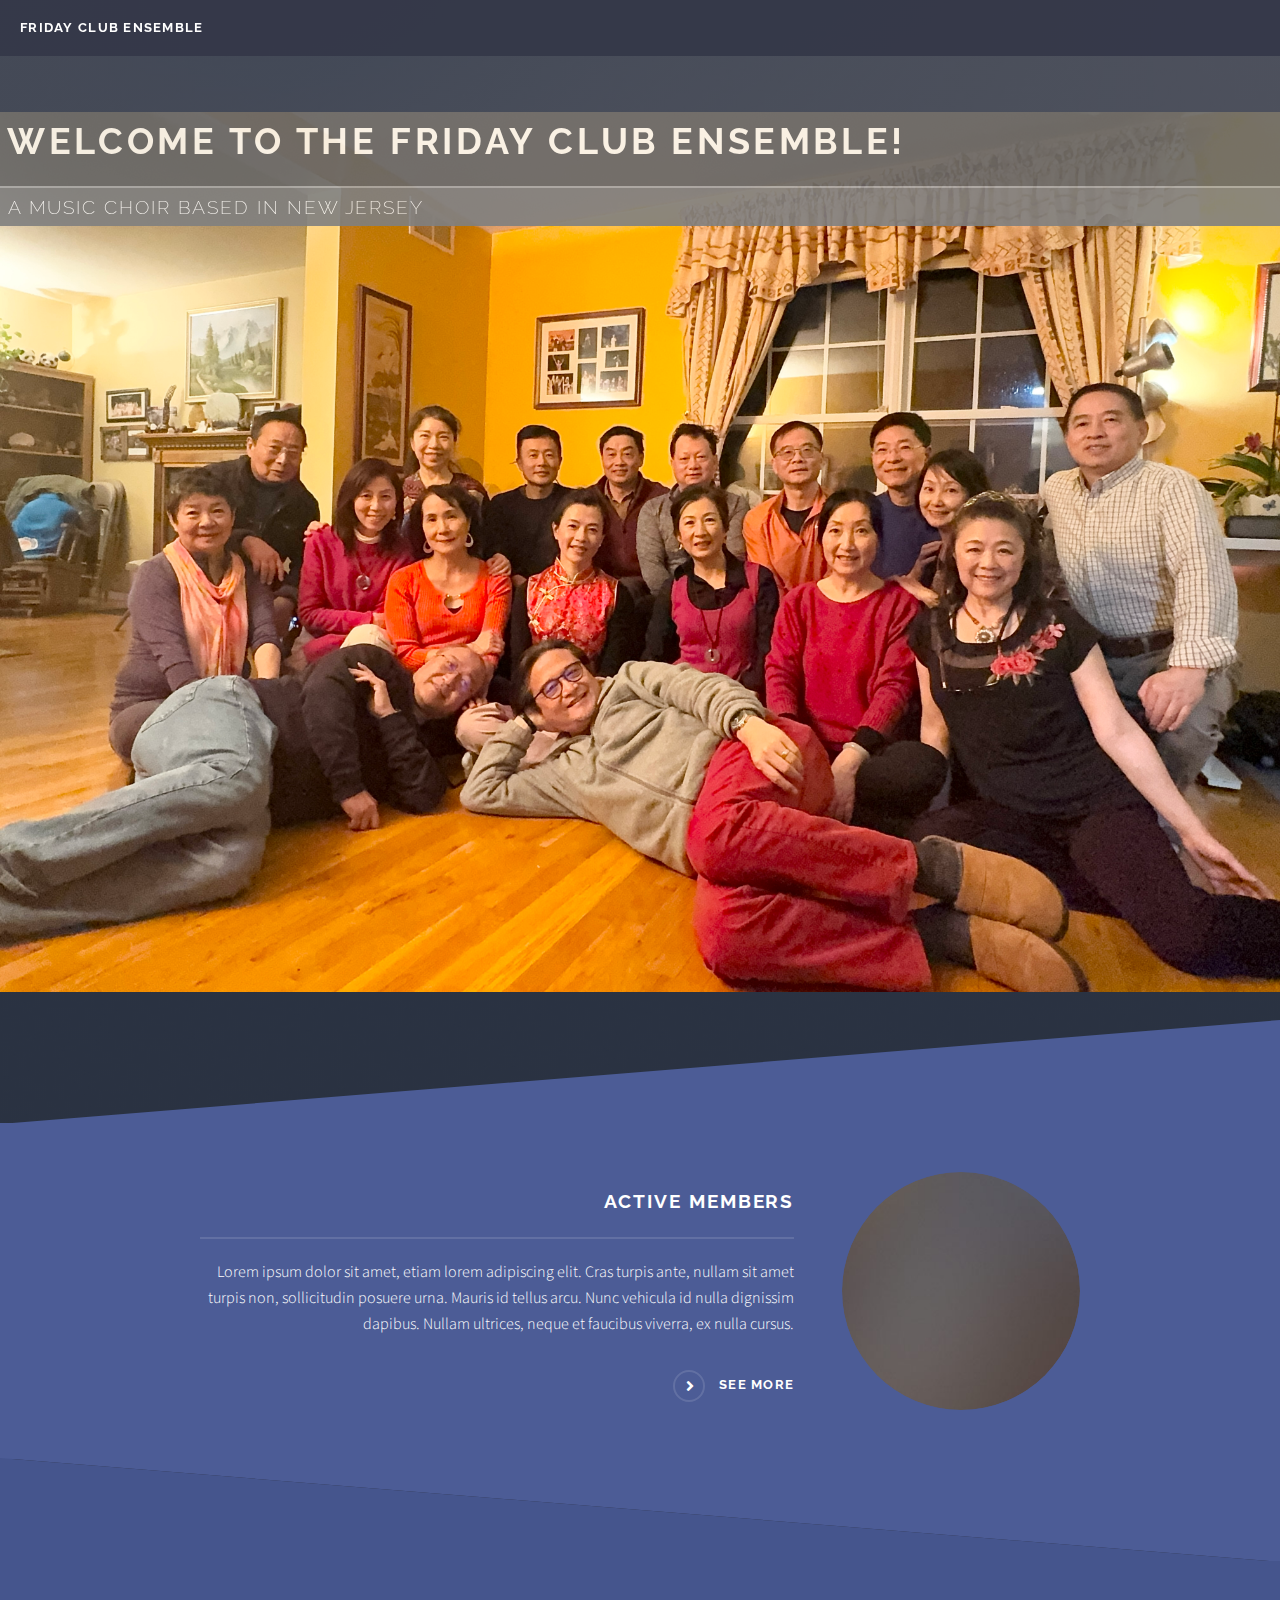
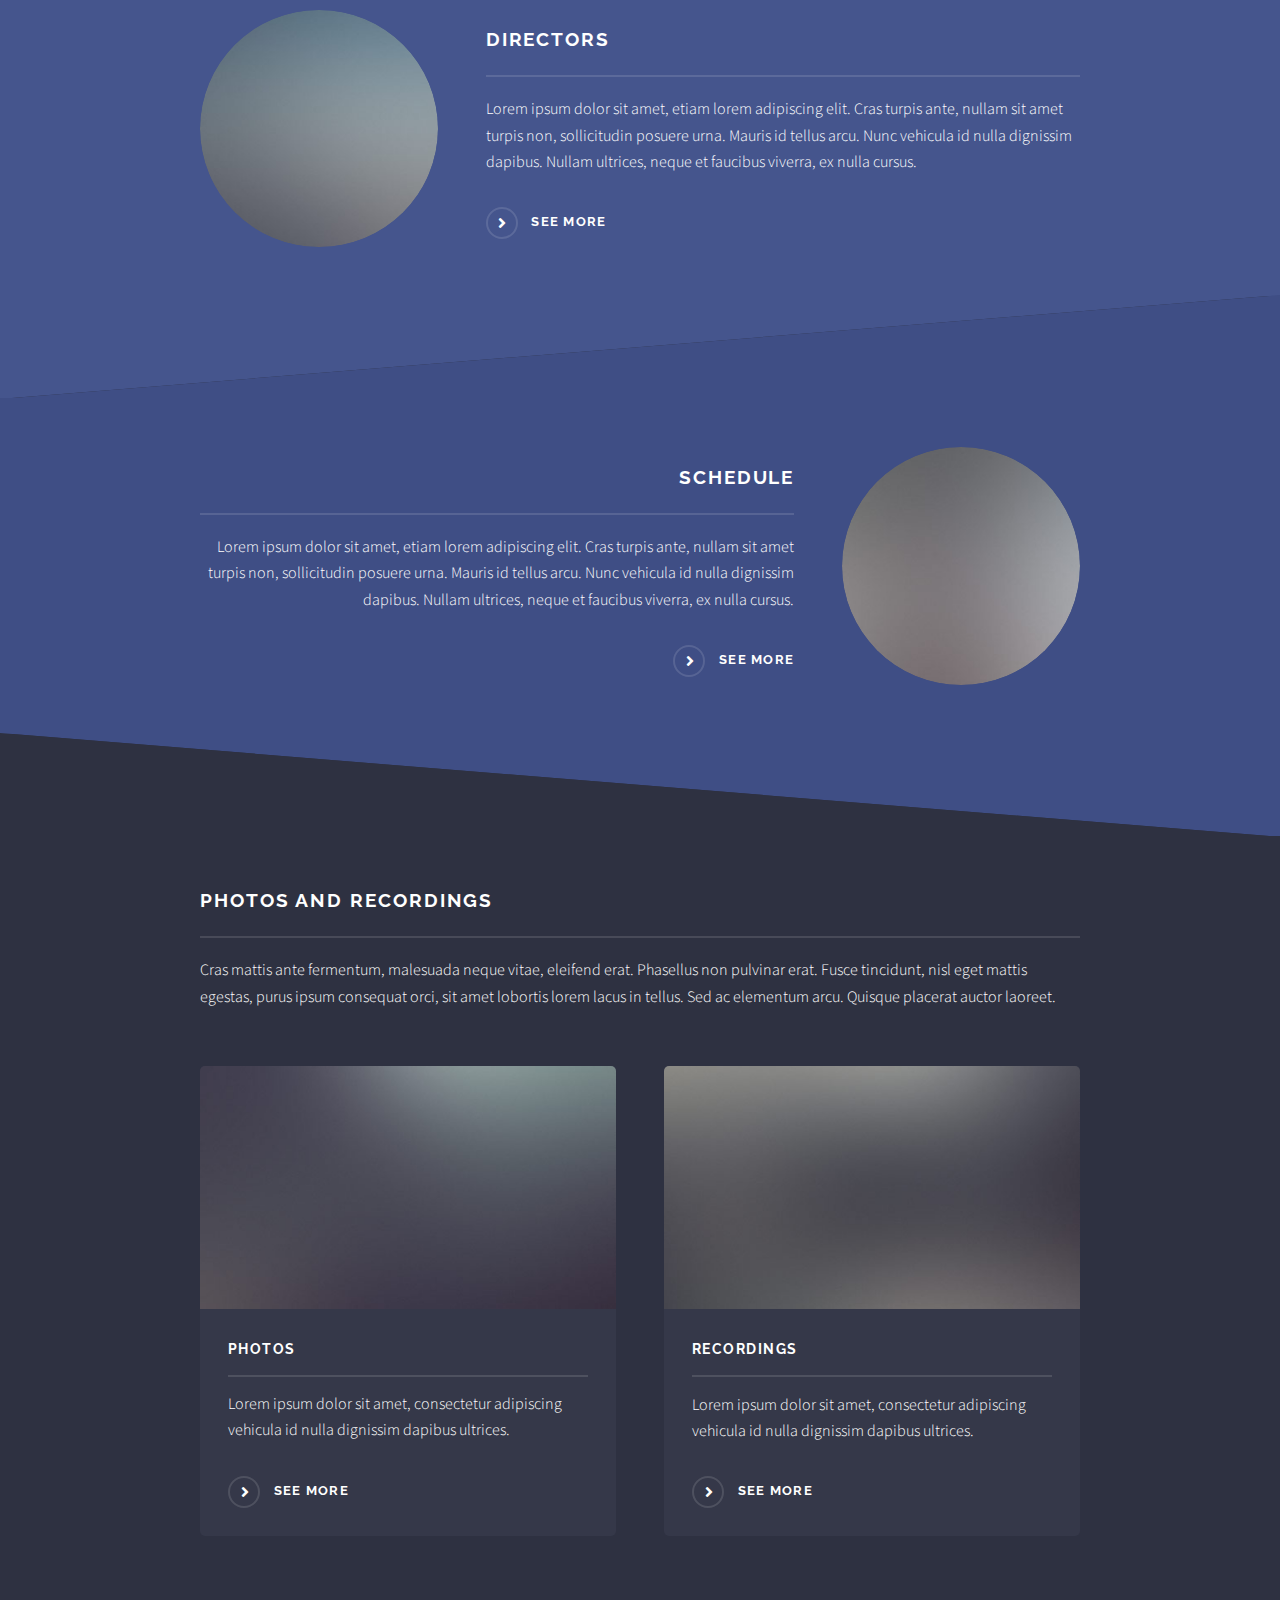
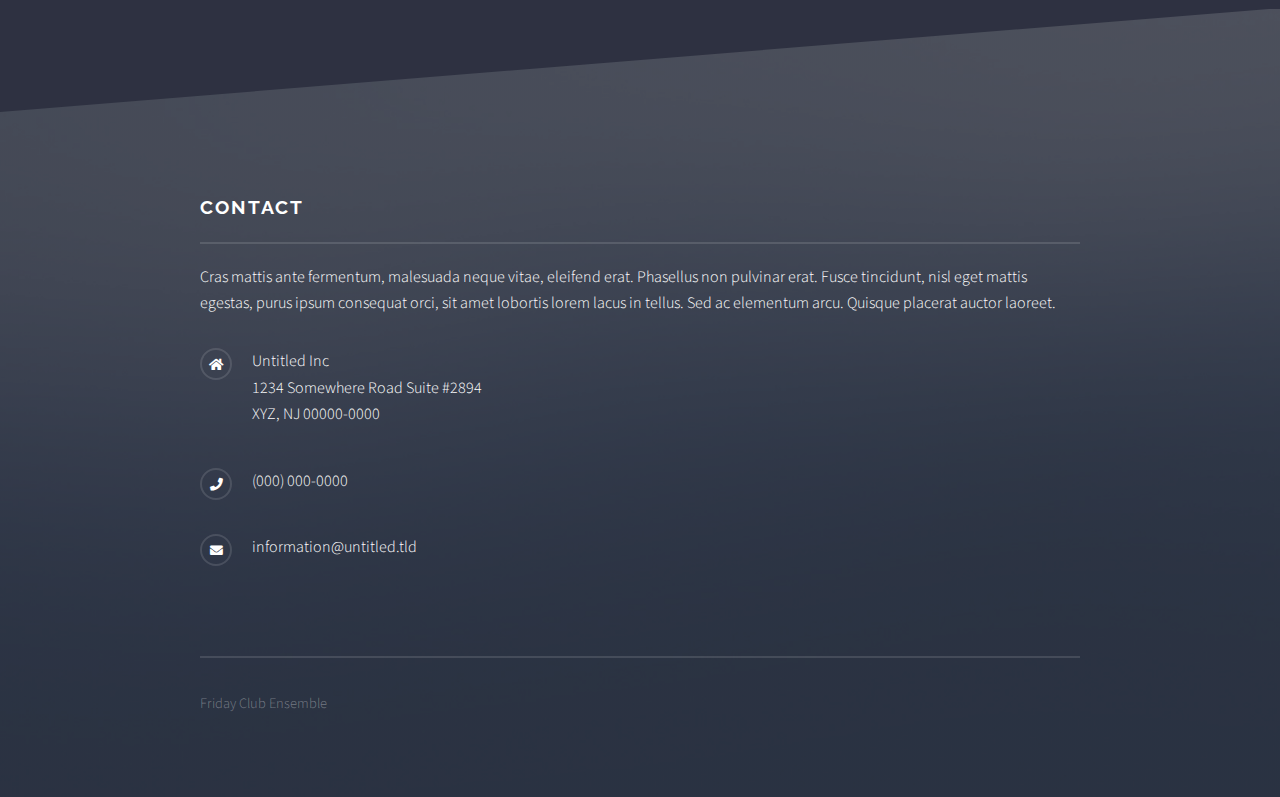
==== index.html @ cea16bf9 "Add files via upload" ====
<!DOCTYPE HTML>
<!--
	Solid State by HTML5 UP
	html5up.net | @ajlkn
	Free for personal and commercial use under the CCA 3.0 license (html5up.net/license)
-->
<html>
	<head>
		<title>Friday Club Ensemble</title>
		<meta charset="utf-8" />
		<meta name="viewport" content="width=device-width, initial-scale=1, user-scalable=no" />
		<link rel="stylesheet" href="assets/css/main.css" />
		<noscript><link rel="stylesheet" href="assets/css/noscript.css" /></noscript>
	</head>
	<body class="is-preload">

		<!-- Page Wrapper -->
			<div id="page-wrapper">

				<!-- Header -->
					<header id="header">
					<!-- <header id="header" class="alt"> -->
						<h1><a href="index.html">Friday Club Ensemble</a></h1>
						<!--
						<nav>
							<a href="#menu">Menu</a>
						</nav>
						-->
					</header>

				<!-- Menu -->
					<nav id="menu">
						<div class="inner">
							<h2>Menu</h2>
							<ul class="links">
								<li><a href="index.html">Home</a></li>
								<li><a href="index.html">Members</a></li>
								<li><a href="index.html">Directors</a></li>
								<li><a href="index.html">Photos</a></li>
								<li><a href="index.html">Recordings</a></li>
								<li><a href="index.html">Schedule</a></li>
								<li><a href="index.html">Practice Info</a></li>
							</ul>
							<a href="#" class="close">Close</a>
						</div>
					</nav>

				<!-- Banner -->
					<section id="banner">
						<div class="outter">
							<div class="inner">
								<!-- <div class="logo"><span class="icon fa-gem"></span></div> -->
								<h2>Welcome to the Friday Club Ensemble!</h2>
								<p>A music choir based in New Jersey</p>
							</div>
						<div class="outter">
					</section>

				<!-- Wrapper -->
					<section id="wrapper">

						<!-- One -->
							<section id="one" class="wrapper spotlight style1">
								<div class="inner">
									<a href="#" class="image"><img src="images/pic01.jpg" alt="" /></a>
									<div class="content">
										<h2 class="major">Active Members</h2>
										<p>Lorem ipsum dolor sit amet, etiam lorem adipiscing elit. Cras turpis ante, nullam sit amet turpis non, sollicitudin posuere urna. Mauris id tellus arcu. Nunc vehicula id nulla dignissim dapibus. Nullam ultrices, neque et faucibus viverra, ex nulla cursus.</p>
										<a href="#" class="special">See more</a>
									</div>
								</div>
							</section>

						<!-- Two -->
							<section id="two" class="wrapper alt spotlight style2">
								<div class="inner">
									<a href="#" class="image"><img src="images/pic02.jpg" alt="" /></a>
									<div class="content">
										<h2 class="major">Directors</h2>
										<p>Lorem ipsum dolor sit amet, etiam lorem adipiscing elit. Cras turpis ante, nullam sit amet turpis non, sollicitudin posuere urna. Mauris id tellus arcu. Nunc vehicula id nulla dignissim dapibus. Nullam ultrices, neque et faucibus viverra, ex nulla cursus.</p>
										<a href="#" class="special">See more</a>
									</div>
								</div>
							</section>

						<!-- Three -->
							<section id="three" class="wrapper spotlight style3">
								<div class="inner">
									<a href="#" class="image"><img src="images/pic03.jpg" alt="" /></a>
									<div class="content">
										<h2 class="major">Schedule</h2>
										<p>Lorem ipsum dolor sit amet, etiam lorem adipiscing elit. Cras turpis ante, nullam sit amet turpis non, sollicitudin posuere urna. Mauris id tellus arcu. Nunc vehicula id nulla dignissim dapibus. Nullam ultrices, neque et faucibus viverra, ex nulla cursus.</p>
										<a href="#" class="special">See more</a>
									</div>
								</div>
							</section>

						<!-- Four -->
							<section id="four" class="wrapper alt style1">
								<div class="inner">
									<h2 class="major">Photos and Recordings</h2>
									<p>Cras mattis ante fermentum, malesuada neque vitae, eleifend erat. Phasellus non pulvinar erat. Fusce tincidunt, nisl eget mattis egestas, purus ipsum consequat orci, sit amet lobortis lorem lacus in tellus. Sed ac elementum arcu. Quisque placerat auctor laoreet.</p>
									<section class="features">
										<article>
											<a href="#" class="image"><img src="images/pic04.jpg" alt="" /></a>
											<h3 class="major">Photos</h3>
											<p>Lorem ipsum dolor sit amet, consectetur adipiscing vehicula id nulla dignissim dapibus ultrices.</p>
											<a href="#" class="special">See more</a>
										</article>
										<article>
											<a href="#" class="image"><img src="images/pic05.jpg" alt="" /></a>
											<h3 class="major">Recordings</h3>
											<p>Lorem ipsum dolor sit amet, consectetur adipiscing vehicula id nulla dignissim dapibus ultrices.</p>
											<a href="#" class="special">See more</a>
										</article>
									</section>
									<!--
									<ul class="actions">
										<li><a href="#" class="button">Browse All</a></li>
									</ul>
									-->
								</div>
							</section>

					</section>

				<!-- Footer -->
					<section id="footer">
						<div class="inner">
							<h2 class="major">Contact</h2>
							<p>Cras mattis ante fermentum, malesuada neque vitae, eleifend erat. Phasellus non pulvinar erat. Fusce tincidunt, nisl eget mattis egestas, purus ipsum consequat orci, sit amet lobortis lorem lacus in tellus. Sed ac elementum arcu. Quisque placerat auctor laoreet.</p>
							<!--
							<form method="post" action="#">
								<div class="fields">
									<div class="field">
										<label for="name">Name</label>
										<input type="text" name="name" id="name" />
									</div>
									<div class="field">
										<label for="email">Email</label>
										<input type="email" name="email" id="email" />
									</div>
									<div class="field">
										<label for="message">Message</label>
										<textarea name="message" id="message" rows="4"></textarea>
									</div>
								</div>
								<ul class="actions">
									<li><input type="submit" value="Send Message" /></li>
								</ul>
							</form>
							-->
							<ul class="contact">
								<li class="icon solid fa-home">
									Untitled Inc<br />
									1234 Somewhere Road Suite #2894<br />
									XYZ, NJ 00000-0000
								</li>
								<li class="icon solid fa-phone">(000) 000-0000</li>
								<li class="icon solid fa-envelope">information@untitled.tld</li>
							<!--
								<li class="icon brands fa-twitter"><a href="#">twitter.com/untitled-tld</a></li>
								<li class="icon brands fa-facebook-f"><a href="#">facebook.com/untitled-tld</a></li>
								<li class="icon brands fa-instagram"><a href="#">instagram.com/untitled-tld</a></li>
							-->
							</ul>
							<ul class="copyright">
								<!--<li>&copy; Untitled Inc. All rights reserved.</li> <li>Design: <a href="http://html5up.net">HTML5 UP</a></li>-->
								<li>Friday Club Ensemble</li>
							</ul>
						</div>
					</section>

			</div>

		<!-- Scripts -->
			<script src="assets/js/jquery.min.js"></script>
			<script src="assets/js/jquery.scrollex.min.js"></script>
			<script src="assets/js/browser.min.js"></script>
			<script src="assets/js/breakpoints.min.js"></script>
			<script src="assets/js/util.js"></script>
			<script src="assets/js/main.js"></script>

	</body>
</html>
---- assets/css/main.css ----
@import url(fontawesome-all.min.css);
@import url("https://fonts.googleapis.com/css?family=Raleway:200,700|Source+Sans+Pro:300,600,300italic,600italic");

/*
	Solid State by HTML5 UP
	html5up.net | @ajlkn
	Free for personal and commercial use under the CCA 3.0 license (html5up.net/license)
*/

html, body, div, span, applet, object,
iframe, h1, h2, h3, h4, h5, h6, p, blockquote,
pre, a, abbr, acronym, address, big, cite,
code, del, dfn, em, img, ins, kbd, q, s, samp,
small, strike, strong, sub, sup, tt, var, b,
u, i, center, dl, dt, dd, ol, ul, li, fieldset,
form, label, legend, table, caption, tbody,
tfoot, thead, tr, th, td, article, aside,
canvas, details, embed, figure, figcaption,
footer, header, hgroup, menu, nav, output, ruby,
section, summary, time, mark, audio, video {
	margin: 0;
	padding: 0;
	border: 0;
	font-size: 100%;
	font: inherit;
	vertical-align: baseline;}

article, aside, details, figcaption, figure,
footer, header, hgroup, menu, nav, section {
	display: block;}

body {
	line-height: 1;
}

ol, ul {
	list-style: none;
}

blockquote, q {
	quotes: none;
}

	blockquote:before, blockquote:after, q:before, q:after {
		content: '';
		content: none;
	}

table {
	border-collapse: collapse;
	border-spacing: 0;
}

body {
	-webkit-text-size-adjust: none;
}

mark {
	background-color: transparent;
	color: inherit;
}

input::-moz-focus-inner {
	border: 0;
	padding: 0;
}

input, select, textarea {
	-moz-appearance: none;
	-webkit-appearance: none;
	-ms-appearance: none;
	appearance: none;
}

/* Basic */

	@-ms-viewport {
		width: device-width;
	}

	body {
		-ms-overflow-style: scrollbar;
	}

	@media screen and (max-width: 480px) {

		html, body {
			min-width: 320px;
		}

	}

	html {
		box-sizing: border-box;
	}

	*, *:before, *:after {
		box-sizing: inherit;
	}

	body {
		background-color: #2e3141;
		background-image: linear-gradient(to top, rgba(46, 49, 65, 0.8), rgba(46, 49, 65, 0.8)), url("../../images/bg.jpg");
		background-size: auto,
 cover;
		background-attachment: fixed,
 fixed;
		background-position: center,
 center;
	}

		body.is-preload *, body.is-preload *:before, body.is-preload *:after {
			-moz-animation: none !important;
			-webkit-animation: none !important;
			-ms-animation: none !important;
			animation: none !important;
			-moz-transition: none !important;
			-webkit-transition: none !important;
			-ms-transition: none !important;
			transition: none !important;
		}

/* Type */

	body, input, select, textarea {
		color: #ffffff;
		font-family: "Source Sans Pro", Helvetica, sans-serif;
		font-size: 16.5pt;
		font-weight: 300;
		line-height: 1.65;
	}

		@media screen and (max-width: 1680px) {

			body, input, select, textarea {
				font-size: 13pt;
			}

		}

		@media screen and (max-width: 1280px) {

			body, input, select, textarea {
				font-size: 12pt;
			}

		}

		@media screen and (max-width: 980px) {

			body, input, select, textarea {
				font-size: 12pt;
			}

		}

		@media screen and (max-width: 736px) {

			body, input, select, textarea {
				font-size: 12pt;
			}

		}

		@media screen and (max-width: 480px) {

			body, input, select, textarea {
				font-size: 12pt;
			}

		}

	a {
		-moz-transition: color 0.2s ease-in-out, border-bottom-color 0.2s ease-in-out;
		-webkit-transition: color 0.2s ease-in-out, border-bottom-color 0.2s ease-in-out;
		-ms-transition: color 0.2s ease-in-out, border-bottom-color 0.2s ease-in-out;
		transition: color 0.2s ease-in-out, border-bottom-color 0.2s ease-in-out;
		border-bottom: dotted 1px rgba(255, 255, 255, 0.35);
		color: #ffffff;
		text-decoration: none;
	}

		a:hover {
			border-bottom-color: transparent;
			color: #ffffff !important;
		}

		a.special:not(.button) {
			text-decoration: none;
			border-bottom: 0;
			display: block;
			font-family: Raleway, Helvetica, sans-serif;
			font-size: 0.8em;
			font-weight: 700;
			letter-spacing: 0.1em;
			margin: 0 0 2em 0;
			text-transform: uppercase;
		}

			a.special:not(.button):before {
				-moz-osx-font-smoothing: grayscale;
				-webkit-font-smoothing: antialiased;
				display: inline-block;
				font-style: normal;
				font-variant: normal;
				text-rendering: auto;
				line-height: 1;
				text-transform: none !important;
				font-family: 'Font Awesome 5 Free';
				font-weight: 900;
			}

			a.special:not(.button):before {
				-moz-transition: background-color 0.2s ease-in-out;
				-webkit-transition: background-color 0.2s ease-in-out;
				-ms-transition: background-color 0.2s ease-in-out;
				transition: background-color 0.2s ease-in-out;
				border-radius: 100%;
				border: solid 2px rgba(255, 255, 255, 0.125);
				content: '\f105';
				display: inline-block;
				font-size: 1.25em;
				height: 2em;
				line-height: 1.75em;
				margin-right: 0.85em;
				text-align: center;
				text-indent: 0.15em;
				vertical-align: middle;
				width: 2em;
			}

			a.special:not(.button):hover:before {
				background-color: rgba(255, 255, 255, 0.025);
			}

			a.special:not(.button):active:before {
				background-color: rgba(255, 255, 255, 0.075);
			}

	strong, b {
		color: #ffffff;
		font-weight: 600;
	}

	em, i {
		font-style: italic;
	}

	p {
		margin: 0 0 2em 0;
	}

	h1, h2, h3, h4, h5, h6 {
		color: #ffffff;
		font-family: Raleway, Helvetica, sans-serif;
		font-weight: 700;
		letter-spacing: 0.1em;
		margin: 0 0 1em 0;
		text-transform: uppercase;
	}

		h1 a, h2 a, h3 a, h4 a, h5 a, h6 a {
			color: inherit;
			text-decoration: none;
			border-bottom: 0;
		}

		h1 span, h2 span, h3 span, h4 span, h5 span, h6 span {
			font-weight: 200;
		}

		h1.major, h2.major, h3.major, h4.major, h5.major, h6.major {
			padding-bottom: 1em;
			border-bottom: solid 2px rgba(255, 255, 255, 0.125);
		}

	h2 {
		font-size: 1.2em;
	}

	h3 {
		font-size: 0.9em;
	}

	h4 {
		font-size: 0.7em;
	}

	h5 {
		font-size: 0.7em;
	}

	h6 {
		font-size: 0.7em;
	}

	@media screen and (max-width: 736px) {

		h2 {
			font-size: 1em;
		}

		h3 {
			font-size: 0.8em;
		}

	}

	sub {
		font-size: 0.8em;
		position: relative;
		top: 0.5em;
	}

	sup {
		font-size: 0.8em;
		position: relative;
		top: -0.5em;
	}

	blockquote {
		border-left: solid 4px rgba(255, 255, 255, 0.125);
		font-style: italic;
		margin: 0 0 2em 0;
		padding: 0.5em 0 0.5em 2em;
	}

	code {
		background: rgba(255, 255, 255, 0.025);
		border-radius: 5px;
		border: solid 2px rgba(255, 255, 255, 0.125);
		font-family: "Courier New", monospace;
		font-size: 0.9em;
		margin: 0 0.25em;
		padding: 0.25em 0.65em;
	}

	pre {
		-webkit-overflow-scrolling: touch;
		font-family: "Courier New", monospace;
		font-size: 0.9em;
		margin: 0 0 2em 0;
	}

		pre code {
			display: block;
			line-height: 1.75em;
			padding: 1em 1.5em;
			overflow-x: auto;
		}

	hr {
		border: 0;
		border-bottom: solid 2px rgba(255, 255, 255, 0.125);
		margin: 2.5em 0;
	}

		hr.major {
			margin: 4em 0;
		}

	.align-left {
		text-align: left;
	}

	.align-center {
		text-align: center;
	}

	.align-right {
		text-align: right;
	}

/* Row */

	.row {
		display: flex;
		flex-wrap: wrap;
		box-sizing: border-box;
		align-items: stretch;
	}

		.row > * {
			box-sizing: border-box;
		}

		.row.gtr-uniform > * > :last-child {
			margin-bottom: 0;
		}

		.row.aln-left {
			justify-content: flex-start;
		}

		.row.aln-center {
			justify-content: center;
		}

		.row.aln-right {
			justify-content: flex-end;
		}

		.row.aln-top {
			align-items: flex-start;
		}

		.row.aln-middle {
			align-items: center;
		}

		.row.aln-bottom {
			align-items: flex-end;
		}

		.row > .imp {
			order: -1;
		}

		.row > .col-1 {
			width: 8.33333%;
		}

		.row > .off-1 {
			margin-left: 8.33333%;
		}

		.row > .col-2 {
			width: 16.66667%;
		}

		.row > .off-2 {
			margin-left: 16.66667%;
		}

		.row > .col-3 {
			width: 25%;
		}

		.row > .off-3 {
			margin-left: 25%;
		}

		.row > .col-4 {
			width: 33.33333%;
		}

		.row > .off-4 {
			margin-left: 33.33333%;
		}

		.row > .col-5 {
			width: 41.66667%;
		}

		.row > .off-5 {
			margin-left: 41.66667%;
		}

		.row > .col-6 {
			width: 50%;
		}

		.row > .off-6 {
			margin-left: 50%;
		}

		.row > .col-7 {
			width: 58.33333%;
		}

		.row > .off-7 {
			margin-left: 58.33333%;
		}

		.row > .col-8 {
			width: 66.66667%;
		}

		.row > .off-8 {
			margin-left: 66.66667%;
		}

		.row > .col-9 {
			width: 75%;
		}

		.row > .off-9 {
			margin-left: 75%;
		}

		.row > .col-10 {
			width: 83.33333%;
		}

		.row > .off-10 {
			margin-left: 83.33333%;
		}

		.row > .col-11 {
			width: 91.66667%;
		}

		.row > .off-11 {
			margin-left: 91.66667%;
		}

		.row > .col-12 {
			width: 100%;
		}

		.row > .off-12 {
			margin-left: 100%;
		}

		.row.gtr-0 {
			margin-top: 0;
			margin-left: 0em;
		}

			.row.gtr-0 > * {
				padding: 0 0 0 0em;
			}

			.row.gtr-0.gtr-uniform {
				margin-top: 0em;
			}

				.row.gtr-0.gtr-uniform > * {
					padding-top: 0em;
				}

		.row.gtr-25 {
			margin-top: 0;
			margin-left: -0.4375em;
		}

			.row.gtr-25 > * {
				padding: 0 0 0 0.4375em;
			}

			.row.gtr-25.gtr-uniform {
				margin-top: -0.4375em;
			}

				.row.gtr-25.gtr-uniform > * {
					padding-top: 0.4375em;
				}

		.row.gtr-50 {
			margin-top: 0;
			margin-left: -0.875em;
		}

			.row.gtr-50 > * {
				padding: 0 0 0 0.875em;
			}

			.row.gtr-50.gtr-uniform {
				margin-top: -0.875em;
			}

				.row.gtr-50.gtr-uniform > * {
					padding-top: 0.875em;
				}

		.row {
			margin-top: 0;
			margin-left: -1.75em;
		}

			.row > * {
				padding: 0 0 0 1.75em;
			}

			.row.gtr-uniform {
				margin-top: -1.75em;
			}

				.row.gtr-uniform > * {
					padding-top: 1.75em;
				}

		.row.gtr-150 {
			margin-top: 0;
			margin-left: -2.625em;
		}

			.row.gtr-150 > * {
				padding: 0 0 0 2.625em;
			}

			.row.gtr-150.gtr-uniform {
				margin-top: -2.625em;
			}

				.row.gtr-150.gtr-uniform > * {
					padding-top: 2.625em;
				}

		.row.gtr-200 {
			margin-top: 0;
			margin-left: -3.5em;
		}

			.row.gtr-200 > * {
				padding: 0 0 0 3.5em;
			}

			.row.gtr-200.gtr-uniform {
				margin-top: -3.5em;
			}

				.row.gtr-200.gtr-uniform > * {
					padding-top: 3.5em;
				}

		@media screen and (max-width: 1680px) {

			.row {
				display: flex;
				flex-wrap: wrap;
				box-sizing: border-box;
				align-items: stretch;
			}

				.row > * {
					box-sizing: border-box;
				}

				.row.gtr-uniform > * > :last-child {
					margin-bottom: 0;
				}

				.row.aln-left {
					justify-content: flex-start;
				}

				.row.aln-center {
					justify-content: center;
				}

				.row.aln-right {
					justify-content: flex-end;
				}

				.row.aln-top {
					align-items: flex-start;
				}

				.row.aln-middle {
					align-items: center;
				}

				.row.aln-bottom {
					align-items: flex-end;
				}

				.row > .imp-xlarge {
					order: -1;
				}

				.row > .col-1-xlarge {
					width: 8.33333%;
				}

				.row > .off-1-xlarge {
					margin-left: 8.33333%;
				}

				.row > .col-2-xlarge {
					width: 16.66667%;
				}

				.row > .off-2-xlarge {
					margin-left: 16.66667%;
				}

				.row > .col-3-xlarge {
					width: 25%;
				}

				.row > .off-3-xlarge {
					margin-left: 25%;
				}

				.row > .col-4-xlarge {
					width: 33.33333%;
				}

				.row > .off-4-xlarge {
					margin-left: 33.33333%;
				}

				.row > .col-5-xlarge {
					width: 41.66667%;
				}

				.row > .off-5-xlarge {
					margin-left: 41.66667%;
				}

				.row > .col-6-xlarge {
					width: 50%;
				}

				.row > .off-6-xlarge {
					margin-left: 50%;
				}

				.row > .col-7-xlarge {
					width: 58.33333%;
				}

				.row > .off-7-xlarge {
					margin-left: 58.33333%;
				}

				.row > .col-8-xlarge {
					width: 66.66667%;
				}

				.row > .off-8-xlarge {
					margin-left: 66.66667%;
				}

				.row > .col-9-xlarge {
					width: 75%;
				}

				.row > .off-9-xlarge {
					margin-left: 75%;
				}

				.row > .col-10-xlarge {
					width: 83.33333%;
				}

				.row > .off-10-xlarge {
					margin-left: 83.33333%;
				}

				.row > .col-11-xlarge {
					width: 91.66667%;
				}

				.row > .off-11-xlarge {
					margin-left: 91.66667%;
				}

				.row > .col-12-xlarge {
					width: 100%;
				}

				.row > .off-12-xlarge {
					margin-left: 100%;
				}

				.row.gtr-0 {
					margin-top: 0;
					margin-left: 0em;
				}

					.row.gtr-0 > * {
						padding: 0 0 0 0em;
					}

					.row.gtr-0.gtr-uniform {
						margin-top: 0em;
					}

						.row.gtr-0.gtr-uniform > * {
							padding-top: 0em;
						}

				.row.gtr-25 {
					margin-top: 0;
					margin-left: -0.4375em;
				}

					.row.gtr-25 > * {
						padding: 0 0 0 0.4375em;
					}

					.row.gtr-25.gtr-uniform {
						margin-top: -0.4375em;
					}

						.row.gtr-25.gtr-uniform > * {
							padding-top: 0.4375em;
						}

				.row.gtr-50 {
					margin-top: 0;
					margin-left: -0.875em;
				}

					.row.gtr-50 > * {
						padding: 0 0 0 0.875em;
					}

					.row.gtr-50.gtr-uniform {
						margin-top: -0.875em;
					}

						.row.gtr-50.gtr-uniform > * {
							padding-top: 0.875em;
						}

				.row {
					margin-top: 0;
					margin-left: -1.75em;
				}

					.row > * {
						padding: 0 0 0 1.75em;
					}

					.row.gtr-uniform {
						margin-top: -1.75em;
					}

						.row.gtr-uniform > * {
							padding-top: 1.75em;
						}

				.row.gtr-150 {
					margin-top: 0;
					margin-left: -2.625em;
				}

					.row.gtr-150 > * {
						padding: 0 0 0 2.625em;
					}

					.row.gtr-150.gtr-uniform {
						margin-top: -2.625em;
					}

						.row.gtr-150.gtr-uniform > * {
							padding-top: 2.625em;
						}

				.row.gtr-200 {
					margin-top: 0;
					margin-left: -3.5em;
				}

					.row.gtr-200 > * {
						padding: 0 0 0 3.5em;
					}

					.row.gtr-200.gtr-uniform {
						margin-top: -3.5em;
					}

						.row.gtr-200.gtr-uniform > * {
							padding-top: 3.5em;
						}

		}

		@media screen and (max-width: 1280px) {

			.row {
				display: flex;
				flex-wrap: wrap;
				box-sizing: border-box;
				align-items: stretch;
			}

				.row > * {
					box-sizing: border-box;
				}

				.row.gtr-uniform > * > :last-child {
					margin-bottom: 0;
				}

				.row.aln-left {
					justify-content: flex-start;
				}

				.row.aln-center {
					justify-content: center;
				}

				.row.aln-right {
					justify-content: flex-end;
				}

				.row.aln-top {
					align-items: flex-start;
				}

				.row.aln-middle {
					align-items: center;
				}

				.row.aln-bottom {
					align-items: flex-end;
				}

				.row > .imp-large {
					order: -1;
				}

				.row > .col-1-large {
					width: 8.33333%;
				}

				.row > .off-1-large {
					margin-left: 8.33333%;
				}

				.row > .col-2-large {
					width: 16.66667%;
				}

				.row > .off-2-large {
					margin-left: 16.66667%;
				}

				.row > .col-3-large {
					width: 25%;
				}

				.row > .off-3-large {
					margin-left: 25%;
				}

				.row > .col-4-large {
					width: 33.33333%;
				}

				.row > .off-4-large {
					margin-left: 33.33333%;
				}

				.row > .col-5-large {
					width: 41.66667%;
				}

				.row > .off-5-large {
					margin-left: 41.66667%;
				}

				.row > .col-6-large {
					width: 50%;
				}

				.row > .off-6-large {
					margin-left: 50%;
				}

				.row > .col-7-large {
					width: 58.33333%;
				}

				.row > .off-7-large {
					margin-left: 58.33333%;
				}

				.row > .col-8-large {
					width: 66.66667%;
				}

				.row > .off-8-large {
					margin-left: 66.66667%;
				}

				.row > .col-9-large {
					width: 75%;
				}

				.row > .off-9-large {
					margin-left: 75%;
				}

				.row > .col-10-large {
					width: 83.33333%;
				}

				.row > .off-10-large {
					margin-left: 83.33333%;
				}

				.row > .col-11-large {
					width: 91.66667%;
				}

				.row > .off-11-large {
					margin-left: 91.66667%;
				}

				.row > .col-12-large {
					width: 100%;
				}

				.row > .off-12-large {
					margin-left: 100%;
				}

				.row.gtr-0 {
					margin-top: 0;
					margin-left: 0em;
				}

					.row.gtr-0 > * {
						padding: 0 0 0 0em;
					}

					.row.gtr-0.gtr-uniform {
						margin-top: 0em;
					}

						.row.gtr-0.gtr-uniform > * {
							padding-top: 0em;
						}

				.row.gtr-25 {
					margin-top: 0;
					margin-left: -0.4375em;
				}

					.row.gtr-25 > * {
						padding: 0 0 0 0.4375em;
					}

					.row.gtr-25.gtr-uniform {
						margin-top: -0.4375em;
					}

						.row.gtr-25.gtr-uniform > * {
							padding-top: 0.4375em;
						}

				.row.gtr-50 {
					margin-top: 0;
					margin-left: -0.875em;
				}

					.row.gtr-50 > * {
						padding: 0 0 0 0.875em;
					}

					.row.gtr-50.gtr-uniform {
						margin-top: -0.875em;
					}

						.row.gtr-50.gtr-uniform > * {
							padding-top: 0.875em;
						}

				.row {
					margin-top: 0;
					margin-left: -1.75em;
				}

					.row > * {
						padding: 0 0 0 1.75em;
					}

					.row.gtr-uniform {
						margin-top: -1.75em;
					}

						.row.gtr-uniform > * {
							padding-top: 1.75em;
						}

				.row.gtr-150 {
					margin-top: 0;
					margin-left: -2.625em;
				}

					.row.gtr-150 > * {
						padding: 0 0 0 2.625em;
					}

					.row.gtr-150.gtr-uniform {
						margin-top: -2.625em;
					}

						.row.gtr-150.gtr-uniform > * {
							padding-top: 2.625em;
						}

				.row.gtr-200 {
					margin-top: 0;
					margin-left: -3.5em;
				}

					.row.gtr-200 > * {
						padding: 0 0 0 3.5em;
					}

					.row.gtr-200.gtr-uniform {
						margin-top: -3.5em;
					}

						.row.gtr-200.gtr-uniform > * {
							padding-top: 3.5em;
						}

		}

		@media screen and (max-width: 980px) {

			.row {
				display: flex;
				flex-wrap: wrap;
				box-sizing: border-box;
				align-items: stretch;
			}

				.row > * {
					box-sizing: border-box;
				}

				.row.gtr-uniform > * > :last-child {
					margin-bottom: 0;
				}

				.row.aln-left {
					justify-content: flex-start;
				}

				.row.aln-center {
					justify-content: center;
				}

				.row.aln-right {
					justify-content: flex-end;
				}

				.row.aln-top {
					align-items: flex-start;
				}

				.row.aln-middle {
					align-items: center;
				}

				.row.aln-bottom {
					align-items: flex-end;
				}

				.row > .imp-medium {
					order: -1;
				}

				.row > .col-1-medium {
					width: 8.33333%;
				}

				.row > .off-1-medium {
					margin-left: 8.33333%;
				}

				.row > .col-2-medium {
					width: 16.66667%;
				}

				.row > .off-2-medium {
					margin-left: 16.66667%;
				}

				.row > .col-3-medium {
					width: 25%;
				}

				.row > .off-3-medium {
					margin-left: 25%;
				}

				.row > .col-4-medium {
					width: 33.33333%;
				}

				.row > .off-4-medium {
					margin-left: 33.33333%;
				}

				.row > .col-5-medium {
					width: 41.66667%;
				}

				.row > .off-5-medium {
					margin-left: 41.66667%;
				}

				.row > .col-6-medium {
					width: 50%;
				}

				.row > .off-6-medium {
					margin-left: 50%;
				}

				.row > .col-7-medium {
					width: 58.33333%;
				}

				.row > .off-7-medium {
					margin-left: 58.33333%;
				}

				.row > .col-8-medium {
					width: 66.66667%;
				}

				.row > .off-8-medium {
					margin-left: 66.66667%;
				}

				.row > .col-9-medium {
					width: 75%;
				}

				.row > .off-9-medium {
					margin-left: 75%;
				}

				.row > .col-10-medium {
					width: 83.33333%;
				}

				.row > .off-10-medium {
					margin-left: 83.33333%;
				}

				.row > .col-11-medium {
					width: 91.66667%;
				}

				.row > .off-11-medium {
					margin-left: 91.66667%;
				}

				.row > .col-12-medium {
					width: 100%;
				}

				.row > .off-12-medium {
					margin-left: 100%;
				}

				.row.gtr-0 {
					margin-top: 0;
					margin-left: 0em;
				}

					.row.gtr-0 > * {
						padding: 0 0 0 0em;
					}

					.row.gtr-0.gtr-uniform {
						margin-top: 0em;
					}

						.row.gtr-0.gtr-uniform > * {
							padding-top: 0em;
						}

				.row.gtr-25 {
					margin-top: 0;
					margin-left: -0.4375em;
				}

					.row.gtr-25 > * {
						padding: 0 0 0 0.4375em;
					}

					.row.gtr-25.gtr-uniform {
						margin-top: -0.4375em;
					}

						.row.gtr-25.gtr-uniform > * {
							padding-top: 0.4375em;
						}

				.row.gtr-50 {
					margin-top: 0;
					margin-left: -0.875em;
				}

					.row.gtr-50 > * {
						padding: 0 0 0 0.875em;
					}

					.row.gtr-50.gtr-uniform {
						margin-top: -0.875em;
					}

						.row.gtr-50.gtr-uniform > * {
							padding-top: 0.875em;
						}

				.row {
					margin-top: 0;
					margin-left: -1.75em;
				}

					.row > * {
						padding: 0 0 0 1.75em;
					}

					.row.gtr-uniform {
						margin-top: -1.75em;
					}

						.row.gtr-uniform > * {
							padding-top: 1.75em;
						}

				.row.gtr-150 {
					margin-top: 0;
					margin-left: -2.625em;
				}

					.row.gtr-150 > * {
						padding: 0 0 0 2.625em;
					}

					.row.gtr-150.gtr-uniform {
						margin-top: -2.625em;
					}

						.row.gtr-150.gtr-uniform > * {
							padding-top: 2.625em;
						}

				.row.gtr-200 {
					margin-top: 0;
					margin-left: -3.5em;
				}

					.row.gtr-200 > * {
						padding: 0 0 0 3.5em;
					}

					.row.gtr-200.gtr-uniform {
						margin-top: -3.5em;
					}

						.row.gtr-200.gtr-uniform > * {
							padding-top: 3.5em;
						}

		}

		@media screen and (max-width: 736px) {

			.row {
				display: flex;
				flex-wrap: wrap;
				box-sizing: border-box;
				align-items: stretch;
			}

				.row > * {
					box-sizing: border-box;
				}

				.row.gtr-uniform > * > :last-child {
					margin-bottom: 0;
				}

				.row.aln-left {
					justify-content: flex-start;
				}

				.row.aln-center {
					justify-content: center;
				}

				.row.aln-right {
					justify-content: flex-end;
				}

				.row.aln-top {
					align-items: flex-start;
				}

				.row.aln-middle {
					align-items: center;
				}

				.row.aln-bottom {
					align-items: flex-end;
				}

				.row > .imp-small {
					order: -1;
				}

				.row > .col-1-small {
					width: 8.33333%;
				}

				.row > .off-1-small {
					margin-left: 8.33333%;
				}

				.row > .col-2-small {
					width: 16.66667%;
				}

				.row > .off-2-small {
					margin-left: 16.66667%;
				}

				.row > .col-3-small {
					width: 25%;
				}

				.row > .off-3-small {
					margin-left: 25%;
				}

				.row > .col-4-small {
					width: 33.33333%;
				}

				.row > .off-4-small {
					margin-left: 33.33333%;
				}

				.row > .col-5-small {
					width: 41.66667%;
				}

				.row > .off-5-small {
					margin-left: 41.66667%;
				}

				.row > .col-6-small {
					width: 50%;
				}

				.row > .off-6-small {
					margin-left: 50%;
				}

				.row > .col-7-small {
					width: 58.33333%;
				}

				.row > .off-7-small {
					margin-left: 58.33333%;
				}

				.row > .col-8-small {
					width: 66.66667%;
				}

				.row > .off-8-small {
					margin-left: 66.66667%;
				}

				.row > .col-9-small {
					width: 75%;
				}

				.row > .off-9-small {
					margin-left: 75%;
				}

				.row > .col-10-small {
					width: 83.33333%;
				}

				.row > .off-10-small {
					margin-left: 83.33333%;
				}

				.row > .col-11-small {
					width: 91.66667%;
				}

				.row > .off-11-small {
					margin-left: 91.66667%;
				}

				.row > .col-12-small {
					width: 100%;
				}

				.row > .off-12-small {
					margin-left: 100%;
				}

				.row.gtr-0 {
					margin-top: 0;
					margin-left: 0em;
				}

					.row.gtr-0 > * {
						padding: 0 0 0 0em;
					}

					.row.gtr-0.gtr-uniform {
						margin-top: 0em;
					}

						.row.gtr-0.gtr-uniform > * {
							padding-top: 0em;
						}

				.row.gtr-25 {
					margin-top: 0;
					margin-left: -0.3125em;
				}

					.row.gtr-25 > * {
						padding: 0 0 0 0.3125em;
					}

					.row.gtr-25.gtr-uniform {
						margin-top: -0.3125em;
					}

						.row.gtr-25.gtr-uniform > * {
							padding-top: 0.3125em;
						}

				.row.gtr-50 {
					margin-top: 0;
					margin-left: -0.625em;
				}

					.row.gtr-50 > * {
						padding: 0 0 0 0.625em;
					}

					.row.gtr-50.gtr-uniform {
						margin-top: -0.625em;
					}

						.row.gtr-50.gtr-uniform > * {
							padding-top: 0.625em;
						}

				.row {
					margin-top: 0;
					margin-left: -1.25em;
				}

					.row > * {
						padding: 0 0 0 1.25em;
					}

					.row.gtr-uniform {
						margin-top: -1.25em;
					}

						.row.gtr-uniform > * {
							padding-top: 1.25em;
						}

				.row.gtr-150 {
					margin-top: 0;
					margin-left: -1.875em;
				}

					.row.gtr-150 > * {
						padding: 0 0 0 1.875em;
					}

					.row.gtr-150.gtr-uniform {
						margin-top: -1.875em;
					}

						.row.gtr-150.gtr-uniform > * {
							padding-top: 1.875em;
						}

				.row.gtr-200 {
					margin-top: 0;
					margin-left: -2.5em;
				}

					.row.gtr-200 > * {
						padding: 0 0 0 2.5em;
					}

					.row.gtr-200.gtr-uniform {
						margin-top: -2.5em;
					}

						.row.gtr-200.gtr-uniform > * {
							padding-top: 2.5em;
						}

		}

		@media screen and (max-width: 480px) {

			.row {
				display: flex;
				flex-wrap: wrap;
				box-sizing: border-box;
				align-items: stretch;
			}

				.row > * {
					box-sizing: border-box;
				}

				.row.gtr-uniform > * > :last-child {
					margin-bottom: 0;
				}

				.row.aln-left {
					justify-content: flex-start;
				}

				.row.aln-center {
					justify-content: center;
				}

				.row.aln-right {
					justify-content: flex-end;
				}

				.row.aln-top {
					align-items: flex-start;
				}

				.row.aln-middle {
					align-items: center;
				}

				.row.aln-bottom {
					align-items: flex-end;
				}

				.row > .imp-xsmall {
					order: -1;
				}

				.row > .col-1-xsmall {
					width: 8.33333%;
				}

				.row > .off-1-xsmall {
					margin-left: 8.33333%;
				}

				.row > .col-2-xsmall {
					width: 16.66667%;
				}

				.row > .off-2-xsmall {
					margin-left: 16.66667%;
				}

				.row > .col-3-xsmall {
					width: 25%;
				}

				.row > .off-3-xsmall {
					margin-left: 25%;
				}

				.row > .col-4-xsmall {
					width: 33.33333%;
				}

				.row > .off-4-xsmall {
					margin-left: 33.33333%;
				}

				.row > .col-5-xsmall {
					width: 41.66667%;
				}

				.row > .off-5-xsmall {
					margin-left: 41.66667%;
				}

				.row > .col-6-xsmall {
					width: 50%;
				}

				.row > .off-6-xsmall {
					margin-left: 50%;
				}

				.row > .col-7-xsmall {
					width: 58.33333%;
				}

				.row > .off-7-xsmall {
					margin-left: 58.33333%;
				}

				.row > .col-8-xsmall {
					width: 66.66667%;
				}

				.row > .off-8-xsmall {
					margin-left: 66.66667%;
				}

				.row > .col-9-xsmall {
					width: 75%;
				}

				.row > .off-9-xsmall {
					margin-left: 75%;
				}

				.row > .col-10-xsmall {
					width: 83.33333%;
				}

				.row > .off-10-xsmall {
					margin-left: 83.33333%;
				}

				.row > .col-11-xsmall {
					width: 91.66667%;
				}

				.row > .off-11-xsmall {
					margin-left: 91.66667%;
				}

				.row > .col-12-xsmall {
					width: 100%;
				}

				.row > .off-12-xsmall {
					margin-left: 100%;
				}

				.row.gtr-0 {
					margin-top: 0;
					margin-left: 0em;
				}

					.row.gtr-0 > * {
						padding: 0 0 0 0em;
					}

					.row.gtr-0.gtr-uniform {
						margin-top: 0em;
					}

						.row.gtr-0.gtr-uniform > * {
							padding-top: 0em;
						}

				.row.gtr-25 {
					margin-top: 0;
					margin-left: -0.3125em;
				}

					.row.gtr-25 > * {
						padding: 0 0 0 0.3125em;
					}

					.row.gtr-25.gtr-uniform {
						margin-top: -0.3125em;
					}

						.row.gtr-25.gtr-uniform > * {
							padding-top: 0.3125em;
						}

				.row.gtr-50 {
					margin-top: 0;
					margin-left: -0.625em;
				}

					.row.gtr-50 > * {
						padding: 0 0 0 0.625em;
					}

					.row.gtr-50.gtr-uniform {
						margin-top: -0.625em;
					}

						.row.gtr-50.gtr-uniform > * {
							padding-top: 0.625em;
						}

				.row {
					margin-top: 0;
					margin-left: -1.25em;
				}

					.row > * {
						padding: 0 0 0 1.25em;
					}

					.row.gtr-uniform {
						margin-top: -1.25em;
					}

						.row.gtr-uniform > * {
							padding-top: 1.25em;
						}

				.row.gtr-150 {
					margin-top: 0;
					margin-left: -1.875em;
				}

					.row.gtr-150 > * {
						padding: 0 0 0 1.875em;
					}

					.row.gtr-150.gtr-uniform {
						margin-top: -1.875em;
					}

						.row.gtr-150.gtr-uniform > * {
							padding-top: 1.875em;
						}

				.row.gtr-200 {
					margin-top: 0;
					margin-left: -2.5em;
				}

					.row.gtr-200 > * {
						padding: 0 0 0 2.5em;
					}

					.row.gtr-200.gtr-uniform {
						margin-top: -2.5em;
					}

						.row.gtr-200.gtr-uniform > * {
							padding-top: 2.5em;
						}

		}

		@media screen and (max-width: 360px) {

			.row {
				display: flex;
				flex-wrap: wrap;
				box-sizing: border-box;
				align-items: stretch;
			}

				.row > * {
					box-sizing: border-box;
				}

				.row.gtr-uniform > * > :last-child {
					margin-bottom: 0;
				}

				.row.aln-left {
					justify-content: flex-start;
				}

				.row.aln-center {
					justify-content: center;
				}

				.row.aln-right {
					justify-content: flex-end;
				}

				.row.aln-top {
					align-items: flex-start;
				}

				.row.aln-middle {
					align-items: center;
				}

				.row.aln-bottom {
					align-items: flex-end;
				}

				.row > .imp-xxsmall {
					order: -1;
				}

				.row > .col-1-xxsmall {
					width: 8.33333%;
				}

				.row > .off-1-xxsmall {
					margin-left: 8.33333%;
				}

				.row > .col-2-xxsmall {
					width: 16.66667%;
				}

				.row > .off-2-xxsmall {
					margin-left: 16.66667%;
				}

				.row > .col-3-xxsmall {
					width: 25%;
				}

				.row > .off-3-xxsmall {
					margin-left: 25%;
				}

				.row > .col-4-xxsmall {
					width: 33.33333%;
				}

				.row > .off-4-xxsmall {
					margin-left: 33.33333%;
				}

				.row > .col-5-xxsmall {
					width: 41.66667%;
				}

				.row > .off-5-xxsmall {
					margin-left: 41.66667%;
				}

				.row > .col-6-xxsmall {
					width: 50%;
				}

				.row > .off-6-xxsmall {
					margin-left: 50%;
				}

				.row > .col-7-xxsmall {
					width: 58.33333%;
				}

				.row > .off-7-xxsmall {
					margin-left: 58.33333%;
				}

				.row > .col-8-xxsmall {
					width: 66.66667%;
				}

				.row > .off-8-xxsmall {
					margin-left: 66.66667%;
				}

				.row > .col-9-xxsmall {
					width: 75%;
				}

				.row > .off-9-xxsmall {
					margin-left: 75%;
				}

				.row > .col-10-xxsmall {
					width: 83.33333%;
				}

				.row > .off-10-xxsmall {
					margin-left: 83.33333%;
				}

				.row > .col-11-xxsmall {
					width: 91.66667%;
				}

				.row > .off-11-xxsmall {
					margin-left: 91.66667%;
				}

				.row > .col-12-xxsmall {
					width: 100%;
				}

				.row > .off-12-xxsmall {
					margin-left: 100%;
				}

				.row.gtr-0 {
					margin-top: 0;
					margin-left: 0em;
				}

					.row.gtr-0 > * {
						padding: 0 0 0 0em;
					}

					.row.gtr-0.gtr-uniform {
						margin-top: 0em;
					}

						.row.gtr-0.gtr-uniform > * {
							padding-top: 0em;
						}

				.row.gtr-25 {
					margin-top: 0;
					margin-left: -0.3125em;
				}

					.row.gtr-25 > * {
						padding: 0 0 0 0.3125em;
					}

					.row.gtr-25.gtr-uniform {
						margin-top: -0.3125em;
					}

						.row.gtr-25.gtr-uniform > * {
							padding-top: 0.3125em;
						}

				.row.gtr-50 {
					margin-top: 0;
					margin-left: -0.625em;
				}

					.row.gtr-50 > * {
						padding: 0 0 0 0.625em;
					}

					.row.gtr-50.gtr-uniform {
						margin-top: -0.625em;
					}

						.row.gtr-50.gtr-uniform > * {
							padding-top: 0.625em;
						}

				.row {
					margin-top: 0;
					margin-left: -1.25em;
				}

					.row > * {
						padding: 0 0 0 1.25em;
					}

					.row.gtr-uniform {
						margin-top: -1.25em;
					}

						.row.gtr-uniform > * {
							padding-top: 1.25em;
						}

				.row.gtr-150 {
					margin-top: 0;
					margin-left: -1.875em;
				}

					.row.gtr-150 > * {
						padding: 0 0 0 1.875em;
					}

					.row.gtr-150.gtr-uniform {
						margin-top: -1.875em;
					}

						.row.gtr-150.gtr-uniform > * {
							padding-top: 1.875em;
						}

				.row.gtr-200 {
					margin-top: 0;
					margin-left: -2.5em;
				}

					.row.gtr-200 > * {
						padding: 0 0 0 2.5em;
					}

					.row.gtr-200.gtr-uniform {
						margin-top: -2.5em;
					}

						.row.gtr-200.gtr-uniform > * {
							padding-top: 2.5em;
						}

		}

/* Section/Article */

	section.special, article.special {
		text-align: center;
	}

/* Form */

	form {
		margin: 0 0 2em 0;
	}

		form > :last-child {
			margin-bottom: 0;
		}

		form > .fields {
			display: -moz-flex;
			display: -webkit-flex;
			display: -ms-flex;
			display: flex;
			-moz-flex-wrap: wrap;
			-webkit-flex-wrap: wrap;
			-ms-flex-wrap: wrap;
			flex-wrap: wrap;
			width: calc(100% + 3em);
			margin: -1.5em 0 2em -1.5em;
		}

			form > .fields > .field {
				-moz-flex-grow: 0;
				-webkit-flex-grow: 0;
				-ms-flex-grow: 0;
				flex-grow: 0;
				-moz-flex-shrink: 0;
				-webkit-flex-shrink: 0;
				-ms-flex-shrink: 0;
				flex-shrink: 0;
				padding: 1.5em 0 0 1.5em;
				width: calc(100% - 1.5em);
			}

				form > .fields > .field.half {
					width: calc(50% - 0.75em);
				}

				form > .fields > .field.third {
					width: calc(100%/3 - 0.5em);
				}

				form > .fields > .field.quarter {
					width: calc(25% - 0.375em);
				}

		@media screen and (max-width: 480px) {

			form > .fields {
				width: calc(100% + 3em);
				margin: -1.5em 0 2em -1.5em;
			}

				form > .fields > .field {
					padding: 1.5em 0 0 1.5em;
					width: calc(100% - 1.5em);
				}

					form > .fields > .field.half {
						width: calc(100% - 1.5em);
					}

					form > .fields > .field.third {
						width: calc(100% - 1.5em);
					}

					form > .fields > .field.quarter {
						width: calc(100% - 1.5em);
					}

		}

	label {
		color: #ffffff;
		display: block;
		font-family: Raleway, Helvetica, sans-serif;
		font-size: 0.8em;
		font-weight: 700;
		letter-spacing: 0.1em;
		margin: 0 0 0.7em 0;
		text-transform: uppercase;
	}

	input[type="text"],
	input[type="password"],
	input[type="email"],
	input[type="tel"],
	select,
	textarea {
		-moz-appearance: none;
		-webkit-appearance: none;
		-ms-appearance: none;
		appearance: none;
		background: rgba(255, 255, 255, 0.025);
		border-radius: 5px;
		border: none;
		border: solid 2px rgba(255, 255, 255, 0.125);
		color: inherit;
		display: block;
		outline: 0;
		padding: 0 1em;
		text-decoration: none;
		width: 100%;
	}

		input[type="text"]:invalid,
		input[type="password"]:invalid,
		input[type="email"]:invalid,
		input[type="tel"]:invalid,
		select:invalid,
		textarea:invalid {
			box-shadow: none;
		}

		input[type="text"]:focus,
		input[type="password"]:focus,
		input[type="email"]:focus,
		input[type="tel"]:focus,
		select:focus,
		textarea:focus {
			border-color: #5b6ba6;
		}

	select {
		background-image: url("data:image/svg+xml;charset=utf8,%3Csvg xmlns='http://www.w3.org/2000/svg' width='40' height='40' preserveAspectRatio='none' viewBox='0 0 40 40'%3E%3Cpath d='M9.4,12.3l10.4,10.4l10.4-10.4c0.2-0.2,0.5-0.4,0.9-0.4c0.3,0,0.6,0.1,0.9,0.4l3.3,3.3c0.2,0.2,0.4,0.5,0.4,0.9 c0,0.4-0.1,0.6-0.4,0.9L20.7,31.9c-0.2,0.2-0.5,0.4-0.9,0.4c-0.3,0-0.6-0.1-0.9-0.4L4.3,17.3c-0.2-0.2-0.4-0.5-0.4-0.9 c0-0.4,0.1-0.6,0.4-0.9l3.3-3.3c0.2-0.2,0.5-0.4,0.9-0.4S9.1,12.1,9.4,12.3z' fill='rgba(255, 255, 255, 0.125)' /%3E%3C/svg%3E");
		background-size: 1.25rem;
		background-repeat: no-repeat;
		background-position: calc(100% - 1rem) center;
		height: 2.75em;
		padding-right: 2.75em;
		text-overflow: ellipsis;
	}

		select option {
			color: #ffffff;
			background: #2e3141;
		}

		select:focus::-ms-value {
			background-color: transparent;
		}

		select::-ms-expand {
			display: none;
		}

	input[type="text"],
	input[type="password"],
	input[type="email"],
	select {
		height: 2.75em;
	}

	textarea {
		padding: 0.75em 1em;
	}

	input[type="checkbox"],
	input[type="radio"] {
		-moz-appearance: none;
		-webkit-appearance: none;
		-ms-appearance: none;
		appearance: none;
		display: block;
		float: left;
		margin-right: -2em;
		opacity: 0;
		width: 1em;
		z-index: -1;
	}

		input[type="checkbox"] + label,
		input[type="radio"] + label {
			text-decoration: none;
			color: #ffffff;
			cursor: pointer;
			display: inline-block;
			font-size: 1em;
			font-family: "Source Sans Pro", Helvetica, sans-serif;
			text-transform: none;
			letter-spacing: 0;
			font-weight: 300;
			padding-left: 2.4em;
			padding-right: 0.75em;
			position: relative;
		}

			input[type="checkbox"] + label:before,
			input[type="radio"] + label:before {
				-moz-osx-font-smoothing: grayscale;
				-webkit-font-smoothing: antialiased;
				display: inline-block;
				font-style: normal;
				font-variant: normal;
				text-rendering: auto;
				line-height: 1;
				text-transform: none !important;
				font-family: 'Font Awesome 5 Free';
				font-weight: 900;
			}

			input[type="checkbox"] + label:before,
			input[type="radio"] + label:before {
				background: rgba(255, 255, 255, 0.025);
				border-radius: 5px;
				border: solid 2px rgba(255, 255, 255, 0.125);
				content: '';
				display: inline-block;
				font-size: 0.8em;
				height: 2.0625em;
				left: 0;
				line-height: 2.0625em;
				position: absolute;
				text-align: center;
				top: 0;
				width: 2.0625em;
			}

		input[type="checkbox"]:checked + label:before,
		input[type="radio"]:checked + label:before {
			background: #ffffff;
			border-color: #ffffff;
			content: '\f00c';
			color: #2e3141;
		}

		input[type="checkbox"]:focus + label:before,
		input[type="radio"]:focus + label:before {
			border-color: #4c5c96;
		}

	input[type="checkbox"] + label:before {
		border-radius: 5px;
	}

	input[type="radio"] + label:before {
		border-radius: 100%;
	}

	::-webkit-input-placeholder {
		color: rgba(255, 255, 255, 0.35) !important;
		opacity: 1.0;
	}

	:-moz-placeholder {
		color: rgba(255, 255, 255, 0.35) !important;
		opacity: 1.0;
	}

	::-moz-placeholder {
		color: rgba(255, 255, 255, 0.35) !important;
		opacity: 1.0;
	}

	:-ms-input-placeholder {
		color: rgba(255, 255, 255, 0.35) !important;
		opacity: 1.0;
	}

/* Box */

	.box {
		border-radius: 5px;
		border: solid 2px rgba(255, 255, 255, 0.125);
		margin-bottom: 2em;
		padding: 1.5em;
	}

		.box > :last-child,
		.box > :last-child > :last-child,
		.box > :last-child > :last-child > :last-child {
			margin-bottom: 0;
		}

		.box.alt {
			border: 0;
			border-radius: 0;
			padding: 0;
		}

/* Icon */

	.icon {
		text-decoration: none;
		border-bottom: none;
		position: relative;
	}

		.icon:before {
			-moz-osx-font-smoothing: grayscale;
			-webkit-font-smoothing: antialiased;
			display: inline-block;
			font-style: normal;
			font-variant: normal;
			text-rendering: auto;
			line-height: 1;
			text-transform: none !important;
			font-family: 'Font Awesome 5 Free';
			font-weight: 400;
		}

		.icon > .label {
			display: none;
		}

		.icon:before {
			line-height: inherit;
		}

		.icon.solid:before {
			font-weight: 900;
		}

		.icon.brands:before {
			font-family: 'Font Awesome 5 Brands';
		}

/* Image */

	.image {
		border-radius: 5px;
		border: 0;
		display: inline-block;
		position: relative;
	}

		.image img {
			border-radius: 5px;
			display: block;
		}

		.image.left, .image.right {
			max-width: 40%;
		}

			.image.left img, .image.right img {
				width: 100%;
			}

		.image.left {
			float: left;
			padding: 0 1.5em 1em 0;
			top: 0.25em;
		}

		.image.right {
			float: right;
			padding: 0 0 1em 1.5em;
			top: 0.25em;
		}

		.image.fit {
			display: block;
			margin: 0 0 2em 0;
			width: 100%;
		}

			.image.fit img {
				width: 100%;
			}

		.image.main {
			display: block;
			margin: 0 0 3em 0;
			width: 100%;
		}

			.image.main img {
				width: 100%;
			}

/* List */

	ol {
		list-style: decimal;
		margin: 0 0 2em 0;
		padding-left: 1.25em;
	}

		ol li {
			padding-left: 0.25em;
		}

	ul {
		list-style: disc;
		margin: 0 0 2em 0;
		padding-left: 1em;
	}

		ul li {
			padding-left: 0.5em;
		}

		ul.alt {
			list-style: none;
			padding-left: 0;
		}

			ul.alt li {
				border-top: solid 1px rgba(255, 255, 255, 0.125);
				padding: 0.5em 0;
			}

				ul.alt li:first-child {
					border-top: 0;
					padding-top: 0;
				}

	dl {
		margin: 0 0 2em 0;
	}

		dl dt {
			display: block;
			font-weight: 600;
			margin: 0 0 1em 0;
		}

		dl dd {
			margin-left: 2em;
		}

/* Actions */

	ul.actions {
		display: -moz-flex;
		display: -webkit-flex;
		display: -ms-flex;
		display: flex;
		cursor: default;
		list-style: none;
		margin-left: -1em;
		padding-left: 0;
	}

		ul.actions li {
			padding: 0 0 0 1em;
			vertical-align: middle;
		}

		ul.actions.special {
			-moz-justify-content: center;
			-webkit-justify-content: center;
			-ms-justify-content: center;
			justify-content: center;
			width: 100%;
			margin-left: 0;
		}

			ul.actions.special li:first-child {
				padding-left: 0;
			}

		ul.actions.stacked {
			-moz-flex-direction: column;
			-webkit-flex-direction: column;
			-ms-flex-direction: column;
			flex-direction: column;
			margin-left: 0;
		}

			ul.actions.stacked li {
				padding: 1.3em 0 0 0;
			}

				ul.actions.stacked li:first-child {
					padding-top: 0;
				}

		ul.actions.fit {
			width: calc(100% + 1em);
		}

			ul.actions.fit li {
				-moz-flex-grow: 1;
				-webkit-flex-grow: 1;
				-ms-flex-grow: 1;
				flex-grow: 1;
				-moz-flex-shrink: 1;
				-webkit-flex-shrink: 1;
				-ms-flex-shrink: 1;
				flex-shrink: 1;
				width: 100%;
			}

				ul.actions.fit li > * {
					width: 100%;
				}

			ul.actions.fit.stacked {
				width: 100%;
			}

		@media screen and (max-width: 480px) {

			ul.actions:not(.fixed) {
				-moz-flex-direction: column;
				-webkit-flex-direction: column;
				-ms-flex-direction: column;
				flex-direction: column;
				margin-left: 0;
				width: 100% !important;
			}

				ul.actions:not(.fixed) li {
					-moz-flex-grow: 1;
					-webkit-flex-grow: 1;
					-ms-flex-grow: 1;
					flex-grow: 1;
					-moz-flex-shrink: 1;
					-webkit-flex-shrink: 1;
					-ms-flex-shrink: 1;
					flex-shrink: 1;
					padding: 1em 0 0 0;
					text-align: center;
					width: 100%;
				}

					ul.actions:not(.fixed) li > * {
						width: 100%;
					}

					ul.actions:not(.fixed) li:first-child {
						padding-top: 0;
					}

					ul.actions:not(.fixed) li input[type="submit"],
					ul.actions:not(.fixed) li input[type="reset"],
					ul.actions:not(.fixed) li input[type="button"],
					ul.actions:not(.fixed) li button,
					ul.actions:not(.fixed) li .button {
						width: 100%;
					}

						ul.actions:not(.fixed) li input[type="submit"].icon:before,
						ul.actions:not(.fixed) li input[type="reset"].icon:before,
						ul.actions:not(.fixed) li input[type="button"].icon:before,
						ul.actions:not(.fixed) li button.icon:before,
						ul.actions:not(.fixed) li .button.icon:before {
							margin-left: -0.5rem;
						}

		}

/* Icons */

	ul.icons {
		cursor: default;
		list-style: none;
		padding-left: 0;
	}

		ul.icons li {
			display: inline-block;
			padding: 0 1em 0 0;
		}

			ul.icons li:last-child {
				padding-right: 0;
			}

			ul.icons li .icon:before {
				font-size: 1.25em;
			}

/* Contact */

	ul.contact {
		list-style: none;
		padding: 0;
	}

		ul.contact li {
			text-decoration: none;
			margin: 2.5em 0 0 0;
			padding: 0 0 0 3.25em;
			position: relative;
		}

			ul.contact li:before {
				-moz-osx-font-smoothing: grayscale;
				-webkit-font-smoothing: antialiased;
				display: inline-block;
				font-style: normal;
				font-variant: normal;
				text-rendering: auto;
				line-height: 1;
				text-transform: none !important;
				font-family: 'Font Awesome 5 Free';
				font-weight: 400;
			}

			ul.contact li:before {
				border-radius: 100%;
				border: solid 2px rgba(255, 255, 255, 0.125);
				display: inline-block;
				font-size: 0.8em;
				height: 2.5em;
				left: 0;
				line-height: 2.35em;
				position: absolute;
				text-align: center;
				top: 0;
				width: 2.5em;
			}

			ul.contact li:first-child {
				margin-top: 0;
			}

		@media screen and (max-width: 736px) {

			ul.contact li {
				margin: 1.5em 0 0 0;
			}

		}

/* Pagination */

	ul.pagination {
		cursor: default;
		list-style: none;
		padding-left: 0;
	}

		ul.pagination li {
			display: inline-block;
			padding-left: 0;
			vertical-align: middle;
		}

			ul.pagination li > .page {
				-moz-transition: background-color 0.2s ease-in-out, color 0.2s ease-in-out;
				-webkit-transition: background-color 0.2s ease-in-out, color 0.2s ease-in-out;
				-ms-transition: background-color 0.2s ease-in-out, color 0.2s ease-in-out;
				transition: background-color 0.2s ease-in-out, color 0.2s ease-in-out;
				border-bottom: 0;
				border-radius: 5px;
				display: inline-block;
				height: 1.5em;
				line-height: 1.5em;
				margin: 0 0.125em;
				min-width: 1.5em;
				padding: 0 0.5em;
				text-align: center;
			}

				ul.pagination li > .page:hover {
					background-color: rgba(255, 255, 255, 0.025);
				}

				ul.pagination li > .page.active {
					background-color: #4c5c96;
				}

			ul.pagination li:first-child {
				padding-right: 0.75em;
			}

			ul.pagination li:last-child {
				padding-left: 0.75em;
			}

		@media screen and (max-width: 480px) {

			ul.pagination li:nth-child(n+2):nth-last-child(n+2) {
				display: none;
			}

			ul.pagination li .button {
				width: 100%;
			}

			ul.pagination li:first-child {
				width: calc(50% - 2px);
				text-align: left;
				padding-right: 0.325em;
			}

			ul.pagination li:last-child {
				width: calc(50% - 2px);
				text-align: right;
				padding-left: 0.325em;
			}

		}

/* Table */

	.table-wrapper {
		-webkit-overflow-scrolling: touch;
		overflow-x: auto;
	}

	table {
		margin: 0 0 2em 0;
		width: 100%;
	}

		table tbody tr {
			border: solid 1px rgba(255, 255, 255, 0.125);
			border-left: 0;
			border-right: 0;
		}

			table tbody tr:nth-child(2n + 1) {
				background-color: rgba(255, 255, 255, 0.025);
			}

		table td {
			padding: 0.75em 0.75em;
		}

		table th {
			color: #ffffff;
			font-size: 0.9em;
			font-weight: 600;
			padding: 0 0.75em 0.75em 0.75em;
			text-align: left;
		}

		table thead {
			border-bottom: solid 2px rgba(255, 255, 255, 0.125);
		}

		table tfoot {
			border-top: solid 2px rgba(255, 255, 255, 0.125);
		}

		table.alt {
			border-collapse: separate;
		}

			table.alt tbody tr td {
				border: solid 1px rgba(255, 255, 255, 0.125);
				border-left-width: 0;
				border-top-width: 0;
			}

				table.alt tbody tr td:first-child {
					border-left-width: 1px;
				}

			table.alt tbody tr:first-child td {
				border-top-width: 1px;
			}

			table.alt thead {
				border-bottom: 0;
			}

			table.alt tfoot {
				border-top: 0;
			}

/* Button */

	input[type="submit"],
	input[type="reset"],
	input[type="button"],
	button,
	.button {
		-moz-appearance: none;
		-webkit-appearance: none;
		-ms-appearance: none;
		appearance: none;
		-moz-transition: background-color 0.2s ease-in-out;
		-webkit-transition: background-color 0.2s ease-in-out;
		-ms-transition: background-color 0.2s ease-in-out;
		transition: background-color 0.2s ease-in-out;
		background-color: transparent;
		border-radius: 5px;
		border: 0;
		box-shadow: inset 0 0 0 2px rgba(255, 255, 255, 0.125);
		color: #ffffff !important;
		cursor: pointer;
		display: inline-block;
		font-family: Raleway, Helvetica, sans-serif;
		font-size: 0.8em;
		font-weight: 700;
		height: 3.75em;
		letter-spacing: 0.1em;
		line-height: 3.75em;
		padding: 0 2.25em;
		text-align: center;
		text-decoration: none;
		text-transform: uppercase;
		white-space: nowrap;
	}

		input[type="submit"]:hover,
		input[type="reset"]:hover,
		input[type="button"]:hover,
		button:hover,
		.button:hover {
			background-color: rgba(255, 255, 255, 0.025);
		}

		input[type="submit"]:active,
		input[type="reset"]:active,
		input[type="button"]:active,
		button:active,
		.button:active {
			background-color: rgba(255, 255, 255, 0.075);
		}

		input[type="submit"].icon:before,
		input[type="reset"].icon:before,
		input[type="button"].icon:before,
		button.icon:before,
		.button.icon:before {
			margin-right: 0.5em;
			color: rgba(255, 255, 255, 0.35);
		}

		input[type="submit"].primary,
		input[type="reset"].primary,
		input[type="button"].primary,
		button.primary,
		.button.primary {
			background-color: #4c5c96;
			box-shadow: none;
		}

			input[type="submit"].primary:hover,
			input[type="reset"].primary:hover,
			input[type="button"].primary:hover,
			button.primary:hover,
			.button.primary:hover {
				background-color: #53639e;
			}

			input[type="submit"].primary:active,
			input[type="reset"].primary:active,
			input[type="button"].primary:active,
			button.primary:active,
			.button.primary:active {
				background-color: #45558d;
			}

			input[type="submit"].primary.icon:before,
			input[type="reset"].primary.icon:before,
			input[type="button"].primary.icon:before,
			button.primary.icon:before,
			.button.primary.icon:before {
				color: #7985b0;
			}

		input[type="submit"].fit,
		input[type="reset"].fit,
		input[type="button"].fit,
		button.fit,
		.button.fit {
			width: 100%;
		}

		input[type="submit"].small,
		input[type="reset"].small,
		input[type="button"].small,
		button.small,
		.button.small {
			font-size: 0.6em;
		}

		input[type="submit"].large,
		input[type="reset"].large,
		input[type="button"].large,
		button.large,
		.button.large {
			font-size: 1em;
		}

		input[type="submit"].disabled, input[type="submit"]:disabled,
		input[type="reset"].disabled,
		input[type="reset"]:disabled,
		input[type="button"].disabled,
		input[type="button"]:disabled,
		button.disabled,
		button:disabled,
		.button.disabled,
		.button:disabled {
			opacity: 0.25;
		}

		@media screen and (max-width: 480px) {

			input[type="submit"],
			input[type="reset"],
			input[type="button"],
			button,
			.button {
				padding: 0;
			}

		}

/* Features */

	.features {
		display: -moz-flex;
		display: -webkit-flex;
		display: -ms-flex;
		display: flex;
		-moz-flex-wrap: wrap;
		-webkit-flex-wrap: wrap;
		-ms-flex-wrap: wrap;
		flex-wrap: wrap;
		margin: 0 0 2em 0;
	}

		.features article {
			padding: 1.75em 1.75em 0.1em 1.75em ;
			background-color: #353849;
			border-radius: 5px;
			margin: 1.5em 3em 1.5em 0;
			width: calc(50% - 1.5em);
		}

			.features article:nth-child(2n) {
				margin-right: 0;
			}

			.features article .image {
				border-radius: 5px 5px 0 0;
				display: block;
				margin-bottom: 1.75em;
				margin-left: -1.75em;
				margin-top: -1.75em;
				position: relative;
				width: calc(100% + 3.5em);
			}

				.features article .image img {
					border-radius: 5px 5px 0 0;
					width: 100%;
				}

		@media screen and (max-width: 980px) {

			.features article {
				margin: 1em 2em 1em 0;
				width: calc(50% - 1em);
			}

		}

		@media screen and (max-width: 736px) {

			.features article {
				padding: 1.5em 1.5em 0.1em 1.5em ;
				margin: 0.875em 1.75em 0.875em 0;
				width: calc(50% - 0.875em - 1px);
			}

				.features article .image {
					margin-bottom: 1.5em;
					margin-left: -1.5em;
					margin-top: -1.5em;
					width: calc(100% + 3em);
				}

		}

		@media screen and (max-width: 480px) {

			.features {
				display: block;
			}

				.features article {
					width: 100%;
					margin: 0 0 2em 0 !important;
				}

		}

/* Header */

	#header {
		-moz-transition: background-color 0.2s ease-in-out;
		-webkit-transition: background-color 0.2s ease-in-out;
		-ms-transition: background-color 0.2s ease-in-out;
		transition: background-color 0.2s ease-in-out;
		background-color: rgba(53, 56, 73, 0.95);
		height: 3.5em;
		left: 0;
		line-height: 3.5em;
		padding: 0 1.25em;
		position: fixed;
		top: 0;
		width: 100%;
		z-index: 10000;
	}

		#header h1 {
			-moz-transition: opacity 0.2s ease-in-out, visibility 0.2s;
			-webkit-transition: opacity 0.2s ease-in-out, visibility 0.2s;
			-ms-transition: opacity 0.2s ease-in-out, visibility 0.2s;
			transition: opacity 0.2s ease-in-out, visibility 0.2s;
			border-bottom: 0;
			font-size: .8em;
			margin-bottom: 0;
			opacity: 1;
			visibility: visible;
		}

			#header h1 a {
				border: 0;
			}

		#header nav {
			font-family: Raleway, Helvetica, sans-serif;
			font-size: 0.8em;
			font-weight: 700;
			height: 3em;
			letter-spacing: 0.1em;
			line-height: 3em;
			position: absolute;
			right: 0.7em;
			text-transform: uppercase;
			top: 0.7em;
		}

			#header nav a {
				border: 0;
				display: inline-block;
				padding: 0 1em;
			}

				#header nav a:before {
					float: right;
					margin-left: 0.75em;
				}

				#header nav a[href="#menu"] {
					text-decoration: none;
					-moz-transition: background-color 0.2s ease-in-out;
					-webkit-transition: background-color 0.2s ease-in-out;
					-ms-transition: background-color 0.2s ease-in-out;
					transition: background-color 0.2s ease-in-out;
					border-radius: 5px;
					box-shadow: inset 0 0 0 2px rgba(255, 255, 255, 0.125);
					padding: 0 1.35em;
				}

					#header nav a[href="#menu"]:before {
						-moz-osx-font-smoothing: grayscale;
						-webkit-font-smoothing: antialiased;
						display: inline-block;
						font-style: normal;
						font-variant: normal;
						text-rendering: auto;
						line-height: 1;
						text-transform: none !important;
						font-family: 'Font Awesome 5 Free';
						font-weight: 900;
					}

					#header nav a[href="#menu"]:before {
						content: '\f0c9';
						line-height: inherit;
					}

					#header nav a[href="#menu"]:hover {
						background-color: rgba(255, 255, 255, 0.025);
					}

					#header nav a[href="#menu"]:active {
						background-color: rgba(255, 255, 255, 0.075);
					}

		#header.alt {
			background-color: inherit;
		}

			#header.alt h1 {
				opacity: 1;
				visibility: visible;
			}

		@media screen and (max-width: 736px) {

			#header {
				height: 2.75em;
				line-height: 2.75em;
			}

				#header nav {
					top: 0;
					right: 0;
					height: inherit;
					line-height: inherit;
				}

					#header nav a {
						height: inherit;
						line-height: inherit;
					}

						#header nav a[href="#menu"] {
							box-shadow: none;
							padding: 0 1em;
							border-radius: 0;
						}

							#header nav a[href="#menu"]:hover, #header nav a[href="#menu"]:active {
								background-color: inherit;
							}

		}

		@media screen and (max-width: 480px) {

			#header nav a[href="#menu"] {
				width: 4em;
				white-space: nowrap;
				text-indent: 4em;
				position: relative;
			}

				#header nav a[href="#menu"]:before {
					width: inherit;
					position: absolute;
					top: 0;
					left: 0;
					text-indent: 0;
					text-align: right;
					margin-left: 0;
					padding-right: 1.25em;
				}

		}

/* Menu */
	
	#page-wrapper {
		-moz-transition: -moz-filter 0.25s ease;
		-webkit-transition: -webkit-filter 0.25s ease;
		-ms-transition: -ms-filter 0.25s ease;
		transition: filter 0.25s ease;
	}
	
	#menu {
		-moz-align-items: center;
		-webkit-align-items: center;
		-ms-align-items: center;
		align-items: center;
		display: -moz-flex;
		display: -webkit-flex;
		display: -ms-flex;
		display: flex;
		-moz-justify-content: center;
		-webkit-justify-content: center;
		-ms-justify-content: center;
		justify-content: center;
		pointer-events: none;
		-moz-transition: opacity 0.35s ease, visibility 0.35s;
		-webkit-transition: opacity 0.35s ease, visibility 0.35s;
		-ms-transition: opacity 0.35s ease, visibility 0.35s;
		transition: opacity 0.35s ease, visibility 0.35s;
		-moz-user-select: none;
		-webkit-user-select: none;
		-ms-user-select: none;
		user-select: none;
		-webkit-tap-highlight-color: rgba(0, 0, 0, 0);
		background: rgba(46, 49, 65, 0.8);
		cursor: default;
		height: 100%;
		left: 0;
		opacity: 0;
		position: fixed;
		text-align: center;
		top: 0;
		visibility: hidden;
		width: 100%;
	}

		#menu .inner {
			padding: 2.5em 1.5em 0.5em 1.5em ;
			-moz-transform: translateY(0.5em);
			-webkit-transform: translateY(0.5em);
			-ms-transform: translateY(0.5em);
			transform: translateY(0.5em);
			-moz-transition: opacity 0.35s ease, -moz-transform 0.35s ease;
			-webkit-transition: opacity 0.35s ease, -webkit-transform 0.35s ease;
			-ms-transition: opacity 0.35s ease, -ms-transform 0.35s ease;
			transition: opacity 0.35s ease, transform 0.35s ease;
			-webkit-overflow-scrolling: touch;
			background: #4c5c96;
			border-radius: 5px;
			display: block;
			max-width: 100%;
			opacity: 0;
			position: relative;
			width: 18em;
		}

		#menu h2 {
			border-bottom: solid 2px rgba(255, 255, 255, 0.125);
			padding-bottom: 1em;
		}

		#menu .close {
			background-image: url("images/close.svg");
			background-position: 75% 25%;
			background-repeat: no-repeat;
			background-size: 2em 2em;
			border: 0;
			content: '';
			display: block;
			height: 4em;
			overflow: hidden;
			position: absolute;
			right: 0;
			text-align: center;
			text-indent: 4em;
			top: 0;
			width: 4em;
		}

		#menu .links {
			list-style: none;
			margin-bottom: 1.5em;
			padding: 0;
		}

			#menu .links li {
				padding: 0;
			}

				#menu .links li a {
					border-radius: 5px;
					border: 0;
					display: block;
					font-family: Raleway, Helvetica, sans-serif;
					font-size: 0.8em;
					font-weight: 200;
					letter-spacing: 0.1em;
					line-height: 1.85em;
					padding: 0.75em 0;
					text-transform: uppercase;
				}

					#menu .links li a:hover {
						background: #45558d;
					}

		@media screen and (max-width: 736px) {

			#menu .inner {
				max-height: 100%;
				overflow-y: auto;
				overflow-x: hidden;
			}

				#menu .inner .close {
					background-size: 1.5em 1.5em;
				}

		}

	body.is-menu-visible #page-wrapper {
		-moz-filter: blur(1.5px);
		-webkit-filter: blur(1.5px);
		-ms-filter: blur(1.5px);
		filter: blur(1.5px);
	}

	body.is-menu-visible #menu {
		pointer-events: auto;
		opacity: 1;
		visibility: visible;
	}

		body.is-menu-visible #menu .inner {
			-moz-transform: translateY(0);
			-webkit-transform: translateY(0);
			-ms-transform: translateY(0);
			transform: translateY(0);
			opacity: 1;
		}

/* Banner */

	#banner {
		/*padding: 10em 0 4.75em 0 ;*/
		padding: 3.7em 0 0em 0 ;
	}

		#banner .outter {
			background-image: url("../../images/photos/mmexport1710710297868.jpg");
			background-position: center;
			background-size: cover;
			width: 100%;
			height: 100%;
			opacity: 1;
		}

		#banner .inner {
			margin: 0 auto;
			width: 80em;
			height: 55em;
		}

		#banner .logo {
			-moz-transition: opacity 2s ease, -moz-transform 1s ease;
			-webkit-transition: opacity 2s ease, -webkit-transform 1s ease;
			-ms-transition: opacity 2s ease, -ms-transform 1s ease;
			transition: opacity 2s ease, transform 1s ease;
			-moz-transform: translateY(0);
			-webkit-transform: translateY(0);
			-ms-transform: translateY(0);
			transform: translateY(0);
			opacity: 1;
			margin: 0 0 1.3em 0;
		}

			#banner .logo .icon {
				border-radius: 100%;
				border: solid 2px rgba(255, 255, 255, 0.125);
				cursor: default;
				display: inline-block;
				font-size: 2em;
				height: 2.25em;
				line-height: 2.25em;
				text-align: center;
				width: 2.25em;
			}

		#banner h2 {
			-moz-transition: opacity 0.5s ease, -moz-transform 0.5s ease, -moz-filter 0.25s ease;
			-webkit-transition: opacity 0.5s ease, -webkit-transform 0.5s ease, -webkit-filter 0.25s ease;
			-ms-transition: opacity 0.5s ease, -ms-transform 0.5s ease, -ms-filter 0.25s ease;
			transition: opacity 0.5s ease, transform 0.5s ease, filter 0.25s ease;
			-moz-transform: translateX(0);
			-webkit-transform: translateX(0);
			-ms-transform: translateX(0);
			transform: translateX(0);
			-moz-transition-delay: 0.65s;
			-webkit-transition-delay: 0.65s;
			-ms-transition-delay: 0.65s;
			transition-delay: 0.65s;
			-moz-filter: blur(0);
			-webkit-filter: blur(0);
			-ms-filter: blur(0);
			/*
			-webkit-text-stroke-width: 2px;
			-webkit-text-stroke-color: grey;
			*/
			filter: blur(0);
			opacity: 1;
			border-bottom: solid 2px rgba(255, 255, 255, 0.425);
			font-size: 2.25em;
			color: floralwhite;
			margin-bottom: 0em;
			padding-bottom: 0.4em;
			padding-left: 0.2em;
			opacity: 0.9;
			background-color: dimgrey;
		}

		#banner p {
			-moz-transition: opacity 0.5s ease, -moz-transform 0.5s ease, -moz-filter 0.25s ease;
			-webkit-transition: opacity 0.5s ease, -webkit-transform 0.5s ease, -webkit-filter 0.25s ease;
			-ms-transition: opacity 0.5s ease, -ms-transform 0.5s ease, -ms-filter 0.25s ease;
			transition: opacity 0.5s ease, transform 0.5s ease, filter 0.25s ease;
			-moz-transform: translateX(0);
			-webkit-transform: translateX(0);
			-ms-transform: translateX(0);
			transform: translateX(0);
			-moz-transition-delay: 0.8s;
			-webkit-transition-delay: 0.8s;
			-ms-transition-delay: 0.8s;
			transition-delay: 0.8s;
			-moz-filter: blur(0);
			-webkit-filter: blur(0);
			-ms-filter: blur(0);
			filter: blur(0);
			/*
			-webkit-text-stroke-width: 0.5px;
			-webkit-text-stroke-color: grey;
			*/
			opacity: 0.9;
			font-family: Raleway, Helvetica, sans-serif;
			font-size: 1.2em;
			font-weight: 200; /*200*/
			letter-spacing: 0.1em;
			line-height: 2;
			text-transform: uppercase;
			background-color: grey;
			padding-left: 0.4em;
		}

		@media screen and (max-width: 1280px) {

			#banner {
				padding: 7em 0 8.25em 0 ;
				background-color: #2e3141;
				background-image: linear-gradient(to top, rgba(46, 49, 65, 0.8), rgba(46, 49, 65, 0.8)), url("../../images/bg.jpg");
				background-size: auto,
 cover;
				background-position: center,
 center;
				margin-bottom: -6.5em;
			}

		}

		@media screen and (max-width: 980px) {

			#banner {
				padding: 12em 3em 12.375em 3em ;
				margin-bottom: -4.75em;
			}

				#banner .inner {
					width: 100%;
				}

		}

		@media screen and (max-width: 736px) {

			#banner {
				padding: 5em 2em 4.25em 2em ;
				margin-bottom: -2.5em;
			}

				#banner .logo {
					margin: 0 0 1em 0;
				}

					#banner .logo .icon {
						font-size: 1.5em;
					}

				#banner h2 {
					font-size: 1.5em;
				}

				#banner p {
					font-size: 0.8em;
				}

		}

		body.is-preload #banner .logo {
			-moz-transform: translateY(0.5em);
			-webkit-transform: translateY(0.5em);
			-ms-transform: translateY(0.5em);
			transform: translateY(0.5em);
			opacity: 0;
		}

		body.is-preload #banner h2 {
			opacity: 0;
			-moz-transform: translateX(0.25em);
			-webkit-transform: translateX(0.25em);
			-ms-transform: translateX(0.25em);
			transform: translateX(0.25em);
			-moz-filter: blur(2px);
			-webkit-filter: blur(2px);
			-ms-filter: blur(2px);
			filter: blur(2px);
		}

		body.is-preload #banner p {
			opacity: 0;
			-moz-transform: translateX(0.5em);
			-webkit-transform: translateX(0.5em);
			-ms-transform: translateX(0.5em);
			transform: translateX(0.5em);
			-moz-filter: blur(2px);
			-webkit-filter: blur(2px);
			-ms-filter: blur(2px);
			filter: blur(2px);
		}

/* Wrapper */

	#wrapper > header {
		padding: 11em 0 2.25em 0 ;
	}

		#wrapper > header .inner {
			margin: 0 auto;
			width: 55em;
		}

		#wrapper > header h2 {
			border-bottom: solid 2px rgba(255, 255, 255, 0.125);
			font-size: 2em;
			margin-bottom: 0.8em;
			padding-bottom: 0.4em;
		}

		#wrapper > header p {
			font-family: Raleway, Helvetica, sans-serif;
			font-size: 1em;
			font-weight: 200;
			letter-spacing: 0.1em;
			line-height: 2;
			text-transform: uppercase;
		}

	@media screen and (max-width: 1280px) {

		#wrapper > header {
			padding: 9em 0 6.25em 0 ;
			background-color:  #2e3141;
			background-image: linear-gradient(to top, rgba(46, 49, 65, 0.8), rgba(46, 49, 65, 0.8)), url("../../images/bg.jpg");
			background-size: auto,
 cover;
			background-position: center,
 0% 30%;
			margin-bottom: -6.5em;
		}

	}

	@media screen and (max-width: 980px) {

		#wrapper > header {
			padding: 11em 3em 7.375em 3em ;
			background-size: auto,
 cover;
			background-position: center,
 0% 0%;
			margin-bottom: -4.75em;
		}

			#wrapper > header .inner {
				width: 100%;
			}

	}

	@media screen and (max-width: 736px) {

		#wrapper > header {
			padding: 6.5em 2em 3em 2em ;
			background-size: auto,
 125%;
			margin-bottom: -2.5em;
		}

			#wrapper > header h2 {
				font-size: 1.25em;
			}

			#wrapper > header p {
				font-size: 0.8em;
			}

	}

	.wrapper {
		background-color: #2e3141;
		margin: 6.5em 0;
		position: relative;
	}

		.wrapper:before, .wrapper:after {
			background-image: url("data:image/svg+xml;charset=utf8,%3Csvg xmlns='http://www.w3.org/2000/svg' width='100' height='100' viewBox='0 0 100 100' preserveAspectRatio='none'%3E%3Cpolygon points='0,100 100,0 100,100' style='fill:%232e3141%3B' /%3E%3C/svg%3E");
		}

		.wrapper:before {
			box-shadow: inset 0 -1px 0 0 #2e3141, 0 1px 0 0 #2e3141;
		}

		.wrapper:after {
			box-shadow: inset 0 -1px 0 0 #2e3141, 0 1px 0 0 #2e3141;
		}

		.wrapper:before, .wrapper:after {
			background-repeat: no-repeat;
			background-size: 100% 100%;
			content: '';
			display: block;
			height: 6.5em;
			position: absolute;
			width: 100%;
		}

		.wrapper:before {
			left: 0;
			top: -6.5em;
		}

		.wrapper:after {
			-moz-transform: scaleY(-1);
			-webkit-transform: scaleY(-1);
			-ms-transform: scaleY(-1);
			transform: scaleY(-1);
			bottom: -6.5em;
			left: 0;
		}

		.wrapper.alt:before {
			-moz-transform: scaleX(-1);
			-webkit-transform: scaleX(-1);
			-ms-transform: scaleX(-1);
			transform: scaleX(-1);
		}

		.wrapper.alt:after {
			-moz-transform: scaleY(-1) scaleX(-1);
			-webkit-transform: scaleY(-1) scaleX(-1);
			-ms-transform: scaleY(-1) scaleX(-1);
			transform: scaleY(-1) scaleX(-1);
		}

		.wrapper .inner {
			padding: 3em 0 1em 0 ;
			margin: 0 auto;
			width: 55em;
		}

		.wrapper.style2 {
			background-color: #353849;
		}

			.wrapper.style2:before, .wrapper.style2:after {
				background-image: url("data:image/svg+xml;charset=utf8,%3Csvg xmlns='http://www.w3.org/2000/svg' width='100' height='100' viewBox='0 0 100 100' preserveAspectRatio='none'%3E%3Cpolygon points='0,100 100,0 100,100' style='fill:%23353849%3B' /%3E%3C/svg%3E");
			}

			.wrapper.style2:before {
				box-shadow: inset 0 -1px 0 0 #353849, 0 1px 0 0 #353849;
			}

			.wrapper.style2:after {
				box-shadow: inset 0 -1px 0 0 #353849, 0 1px 0 0 #353849;
			}

		.wrapper.style3 {
			background-color: #3d4051;
		}

			.wrapper.style3:before, .wrapper.style3:after {
				background-image: url("data:image/svg+xml;charset=utf8,%3Csvg xmlns='http://www.w3.org/2000/svg' width='100' height='100' viewBox='0 0 100 100' preserveAspectRatio='none'%3E%3Cpolygon points='0,100 100,0 100,100' style='fill:%233d4051%3B' /%3E%3C/svg%3E");
			}

			.wrapper.style3:before {
				box-shadow: inset 0 -1px 0 0 #3d4051, 0 1px 0 0 #3d4051;
			}

			.wrapper.style3:after {
				box-shadow: inset 0 -1px 0 0 #3d4051, 0 1px 0 0 #3d4051;
			}

		.wrapper.style4 {
			background-color: #454858;
		}

			.wrapper.style4:before, .wrapper.style4:after {
				background-image: url("data:image/svg+xml;charset=utf8,%3Csvg xmlns='http://www.w3.org/2000/svg' width='100' height='100' viewBox='0 0 100 100' preserveAspectRatio='none'%3E%3Cpolygon points='0,100 100,0 100,100' style='fill:%23454858%3B' /%3E%3C/svg%3E");
			}

			.wrapper.style4:before {
				box-shadow: inset 0 -1px 0 0 #454858, 0 1px 0 0 #454858;
			}

			.wrapper.style4:after {
				box-shadow: inset 0 -1px 0 0 #454858, 0 1px 0 0 #454858;
			}

		.wrapper.style5 {
			background-color: #4d5060;
		}

			.wrapper.style5:before, .wrapper.style5:after {
				background-image: url("data:image/svg+xml;charset=utf8,%3Csvg xmlns='http://www.w3.org/2000/svg' width='100' height='100' viewBox='0 0 100 100' preserveAspectRatio='none'%3E%3Cpolygon points='0,100 100,0 100,100' style='fill:%234d5060%3B' /%3E%3C/svg%3E");
			}

			.wrapper.style5:before {
				box-shadow: inset 0 -1px 0 0 #4d5060, 0 1px 0 0 #4d5060;
			}

			.wrapper.style5:after {
				box-shadow: inset 0 -1px 0 0 #4d5060, 0 1px 0 0 #4d5060;
			}

		.wrapper.style6 {
			background-color: #555867;
		}

			.wrapper.style6:before, .wrapper.style6:after {
				background-image: url("data:image/svg+xml;charset=utf8,%3Csvg xmlns='http://www.w3.org/2000/svg' width='100' height='100' viewBox='0 0 100 100' preserveAspectRatio='none'%3E%3Cpolygon points='0,100 100,0 100,100' style='fill:%23555867%3B' /%3E%3C/svg%3E");
			}

			.wrapper.style6:before {
				box-shadow: inset 0 -1px 0 0 #555867, 0 1px 0 0 #555867;
			}

			.wrapper.style6:after {
				box-shadow: inset 0 -1px 0 0 #555867, 0 1px 0 0 #555867;
			}

		.wrapper.spotlight {
			background-color: #4c5c96;
		}

			.wrapper.spotlight:before, .wrapper.spotlight:after {
				background-image: url("data:image/svg+xml;charset=utf8,%3Csvg xmlns='http://www.w3.org/2000/svg' width='100' height='100' viewBox='0 0 100 100' preserveAspectRatio='none'%3E%3Cpolygon points='0,100 100,0 100,100' style='fill:%234c5c96%3B' /%3E%3C/svg%3E");
			}

			.wrapper.spotlight:before {
				box-shadow: inset 0 -1px 0 0 #4c5c96, 0 1px 0 0 #4c5c96;
			}

			.wrapper.spotlight:after {
				box-shadow: inset 0 -1px 0 0 #4c5c96, 0 1px 0 0 #4c5c96;
			}

			.wrapper.spotlight .inner {
				display: -moz-flex;
				display: -webkit-flex;
				display: -ms-flex;
				display: flex;
				-moz-align-items: center;
				-webkit-align-items: center;
				-ms-align-items: center;
				align-items: center;
				-moz-flex-direction: row;
				-webkit-flex-direction: row;
				-ms-flex-direction: row;
				flex-direction: row;
			}

			.wrapper.spotlight .image {
				border-radius: 100%;
				margin: 0 3em 2em 0;
				width: 22em;
				overflow: hidden;
				-ms-flex: 1;
			}

				.wrapper.spotlight .image img {
					border-radius: 100%;
					width: 100%;
				}

			.wrapper.spotlight .content {
				width: 100%;
				-ms-flex: 2;
			}

			.wrapper.spotlight:nth-child(2n - 1) .inner {
				-moz-flex-direction: row-reverse;
				-webkit-flex-direction: row-reverse;
				-ms-flex-direction: row-reverse;
				flex-direction: row-reverse;
				text-align: right;
			}

			.wrapper.spotlight:nth-child(2n - 1) .image {
				margin: 0 0 2em 3em;
			}

			.wrapper.spotlight.style2 {
				background-color: #45558d;
			}

				.wrapper.spotlight.style2:before, .wrapper.spotlight.style2:after {
					background-image: url("data:image/svg+xml;charset=utf8,%3Csvg xmlns='http://www.w3.org/2000/svg' width='100' height='100' viewBox='0 0 100 100' preserveAspectRatio='none'%3E%3Cpolygon points='0,100 100,0 100,100' style='fill:%2345558d%3B' /%3E%3C/svg%3E");
				}

				.wrapper.spotlight.style2:before {
					box-shadow: inset 0 -1px 0 0 #45558d, 0 1px 0 0 #45558d;
				}

				.wrapper.spotlight.style2:after {
					box-shadow: inset 0 -1px 0 0 #45558d, 0 1px 0 0 #45558d;
				}

			.wrapper.spotlight.style3 {
				background-color: #3f4e85;
			}

				.wrapper.spotlight.style3:before, .wrapper.spotlight.style3:after {
					background-image: url("data:image/svg+xml;charset=utf8,%3Csvg xmlns='http://www.w3.org/2000/svg' width='100' height='100' viewBox='0 0 100 100' preserveAspectRatio='none'%3E%3Cpolygon points='0,100 100,0 100,100' style='fill:%233f4e85%3B' /%3E%3C/svg%3E");
				}

				.wrapper.spotlight.style3:before {
					box-shadow: inset 0 -1px 0 0 #3f4e85, 0 1px 0 0 #3f4e85;
				}

				.wrapper.spotlight.style3:after {
					box-shadow: inset 0 -1px 0 0 #3f4e85, 0 1px 0 0 #3f4e85;
				}

			.wrapper.spotlight.style4 {
				background-color: #39477c;
			}

				.wrapper.spotlight.style4:before, .wrapper.spotlight.style4:after {
					background-image: url("data:image/svg+xml;charset=utf8,%3Csvg xmlns='http://www.w3.org/2000/svg' width='100' height='100' viewBox='0 0 100 100' preserveAspectRatio='none'%3E%3Cpolygon points='0,100 100,0 100,100' style='fill:%2339477c%3B' /%3E%3C/svg%3E");
				}

				.wrapper.spotlight.style4:before {
					box-shadow: inset 0 -1px 0 0 #39477c, 0 1px 0 0 #39477c;
				}

				.wrapper.spotlight.style4:after {
					box-shadow: inset 0 -1px 0 0 #39477c, 0 1px 0 0 #39477c;
				}

			.wrapper.spotlight.style5 {
				background-color: #324072;
			}

				.wrapper.spotlight.style5:before, .wrapper.spotlight.style5:after {
					background-image: url("data:image/svg+xml;charset=utf8,%3Csvg xmlns='http://www.w3.org/2000/svg' width='100' height='100' viewBox='0 0 100 100' preserveAspectRatio='none'%3E%3Cpolygon points='0,100 100,0 100,100' style='fill:%23324072%3B' /%3E%3C/svg%3E");
				}

				.wrapper.spotlight.style5:before {
					box-shadow: inset 0 -1px 0 0 #324072, 0 1px 0 0 #324072;
				}

				.wrapper.spotlight.style5:after {
					box-shadow: inset 0 -1px 0 0 #324072, 0 1px 0 0 #324072;
				}

			.wrapper.spotlight.style6 {
				background-color: #2d3a69;
			}

				.wrapper.spotlight.style6:before, .wrapper.spotlight.style6:after {
					background-image: url("data:image/svg+xml;charset=utf8,%3Csvg xmlns='http://www.w3.org/2000/svg' width='100' height='100' viewBox='0 0 100 100' preserveAspectRatio='none'%3E%3Cpolygon points='0,100 100,0 100,100' style='fill:%232d3a69%3B' /%3E%3C/svg%3E");
				}

				.wrapper.spotlight.style6:before {
					box-shadow: inset 0 -1px 0 0 #2d3a69, 0 1px 0 0 #2d3a69;
				}

				.wrapper.spotlight.style6:after {
					box-shadow: inset 0 -1px 0 0 #2d3a69, 0 1px 0 0 #2d3a69;
				}

		@media screen and (max-width: 980px) {

			.wrapper {
				margin: 4.75em 0;
			}

				.wrapper:before, .wrapper:after {
					height: 4.75em;
				}

				.wrapper:before {
					top: -4.75em;
				}

				.wrapper:after {
					bottom: -4.75em;
					left: 0;
				}

				.wrapper .inner {
					padding: 3em 3em 1em 3em ;
					width: 100%;
				}

				.wrapper.spotlight .image {
					margin: 0 2em 2em 0;
					width: 32em;
				}

				.wrapper.spotlight:nth-child(2n - 1) .image {
					margin: 0 0 2em 2em;
				}

		}

		@media screen and (max-width: 736px) {

			.wrapper {
				margin: 2.5em 0;
			}

				.wrapper:before, .wrapper:after {
					height: 2.5em;
				}

				.wrapper:before {
					top: -2.5em;
				}

				.wrapper:after {
					bottom: -2.5em;
					left: 0;
				}

				.wrapper .inner {
					padding: 2em 2em 0.1em 2em ;
				}

				.wrapper.spotlight .inner {
					-moz-align-items: -moz-flex-start;
					-webkit-align-items: -webkit-flex-start;
					-ms-align-items: -ms-flex-start;
					align-items: flex-start;
				}

				.wrapper.spotlight .image {
					width: 19em;
					margin: 0 1.75em 2em 0;
				}

				.wrapper.spotlight:nth-child(2n - 1) .image {
					margin: 0 0 2em 1.75em;
				}

		}

		@media screen and (max-width: 480px) {

			.wrapper.spotlight .inner {
				display: block;
			}

			.wrapper.spotlight .image {
				margin: 0 0 1em 0 !important;
				max-width: 85%;
				width: 12em;
			}

		}

		@media screen and (max-width: 360px) {

			.wrapper .inner {
				padding: 2em 1.5em 0.1em 1.5em ;
			}

		}

/* Footer */

	#footer .inner {
		padding: 5em 0 3em 0 ;
		display: -moz-flex;
		display: -webkit-flex;
		display: -ms-flex;
		display: flex;
		-moz-flex-direction: row;
		-webkit-flex-direction: row;
		-ms-flex-direction: row;
		flex-direction: row;
		-moz-flex-wrap: wrap;
		-webkit-flex-wrap: wrap;
		-ms-flex-wrap: wrap;
		flex-wrap: wrap;
		margin: 0 auto;
		width: 55em;
	}

		#footer .inner > * {
			width: 100%;
		}

		#footer .inner form {
			margin: 0 3em 0 0;
			width: calc(50% - 1.5em);
		}

		#footer .inner .contact {
			width: calc(50% - 1.5em);
		}

		#footer .inner .copyright {
			border-top: solid 2px rgba(255, 255, 255, 0.125);
			list-style: none;
			margin: 4em 0 2em 0;
			padding: 2em 0 0 0;
			width: 100%;
		}

			#footer .inner .copyright li {
				border-left: solid 2px rgba(255, 255, 255, 0.125);
				color: rgba(255, 255, 255, 0.35);
				display: inline-block;
				font-size: 0.9em;
				line-height: 1;
				margin-left: 1em;
				padding: 0;
				padding-left: 1em;
			}

				#footer .inner .copyright li:first-child {
					border-left: 0;
					margin-left: 0;
					padding-left: 0;
				}

				#footer .inner .copyright li a {
					color: inherit;
				}

	@media screen and (max-width: 1280px) {

		#footer {
			background-color: #2e3141;
			background-image: linear-gradient(to top, rgba(46, 49, 65, 0.8), rgba(46, 49, 65, 0.8)), url("../../images/bg.jpg");
			background-size: auto,
 cover;
			background-position: center,
 center;
			margin-top: -6.5em;
			padding-top: 6.5em;
		}

	}

	@media screen and (max-width: 980px) {

		#footer {
			margin-top: -4.75em;
			padding-top: 4.75em;
		}

			#footer .inner {
				padding: 3em 3em 1em 3em ;
				display: block;
				width: 100%;
			}

				#footer .inner form {
					width: 100%;
					margin: 0 0 4em 0;
				}

				#footer .inner .contact {
					width: 100%;
					margin: 0 0 4em 0;
				}

				#footer .inner .copyright {
					margin: 4em 0 2em 0;
				}

	}

	@media screen and (max-width: 736px) {

		#footer {
			margin-top: -2.5em;
			padding-top: 2.5em;
		}

			#footer .inner {
				padding: 2em 2em 0.1em 2em ;
			}

				#footer .inner form {
					margin: 0 0 3em 0;
				}

				#footer .inner .contact {
					margin: 0 0 3em 0;
				}

	}

	@media screen and (max-width: 480px) {

		#footer .inner .copyright li {
			border-left: 0;
			display: block;
			margin: 1em 0 0 0;
			padding-left: 0;
		}

			#footer .inner .copyright li:first-child {
				margin-top: 0;
			}

	}

	@media screen and (max-width: 360px) {

		#footer .inner {
			padding: 2em 1.5em 0.1em 1.5em ;
		}

	}
---- assets/css/noscript.css ----
/*
	Solid State by HTML5 UP
	html5up.net | @ajlkn
	Free for personal and commercial use under the CCA 3.0 license (html5up.net/license)
*/

/* Banner */

	body.is-preload #banner .logo {
		-moz-transform: none;
		-webkit-transform: none;
		-ms-transform: none;
		transform: none;
		opacity: 1;
	}

	body.is-preload #banner h2 {
		opacity: 1;
		-moz-transform: none;
		-webkit-transform: none;
		-ms-transform: none;
		transform: none;
		-moz-filter: none;
		-webkit-filter: none;
		-ms-filter: none;
		filter: none;
	}

	body.is-preload #banner p {
		opacity: 01;
		-moz-transform: none;
		-webkit-transform: none;
		-ms-transform: none;
		transform: none;
		-moz-filter: none;
		-webkit-filter: none;
		-ms-filter: none;
		filter: none;
	}
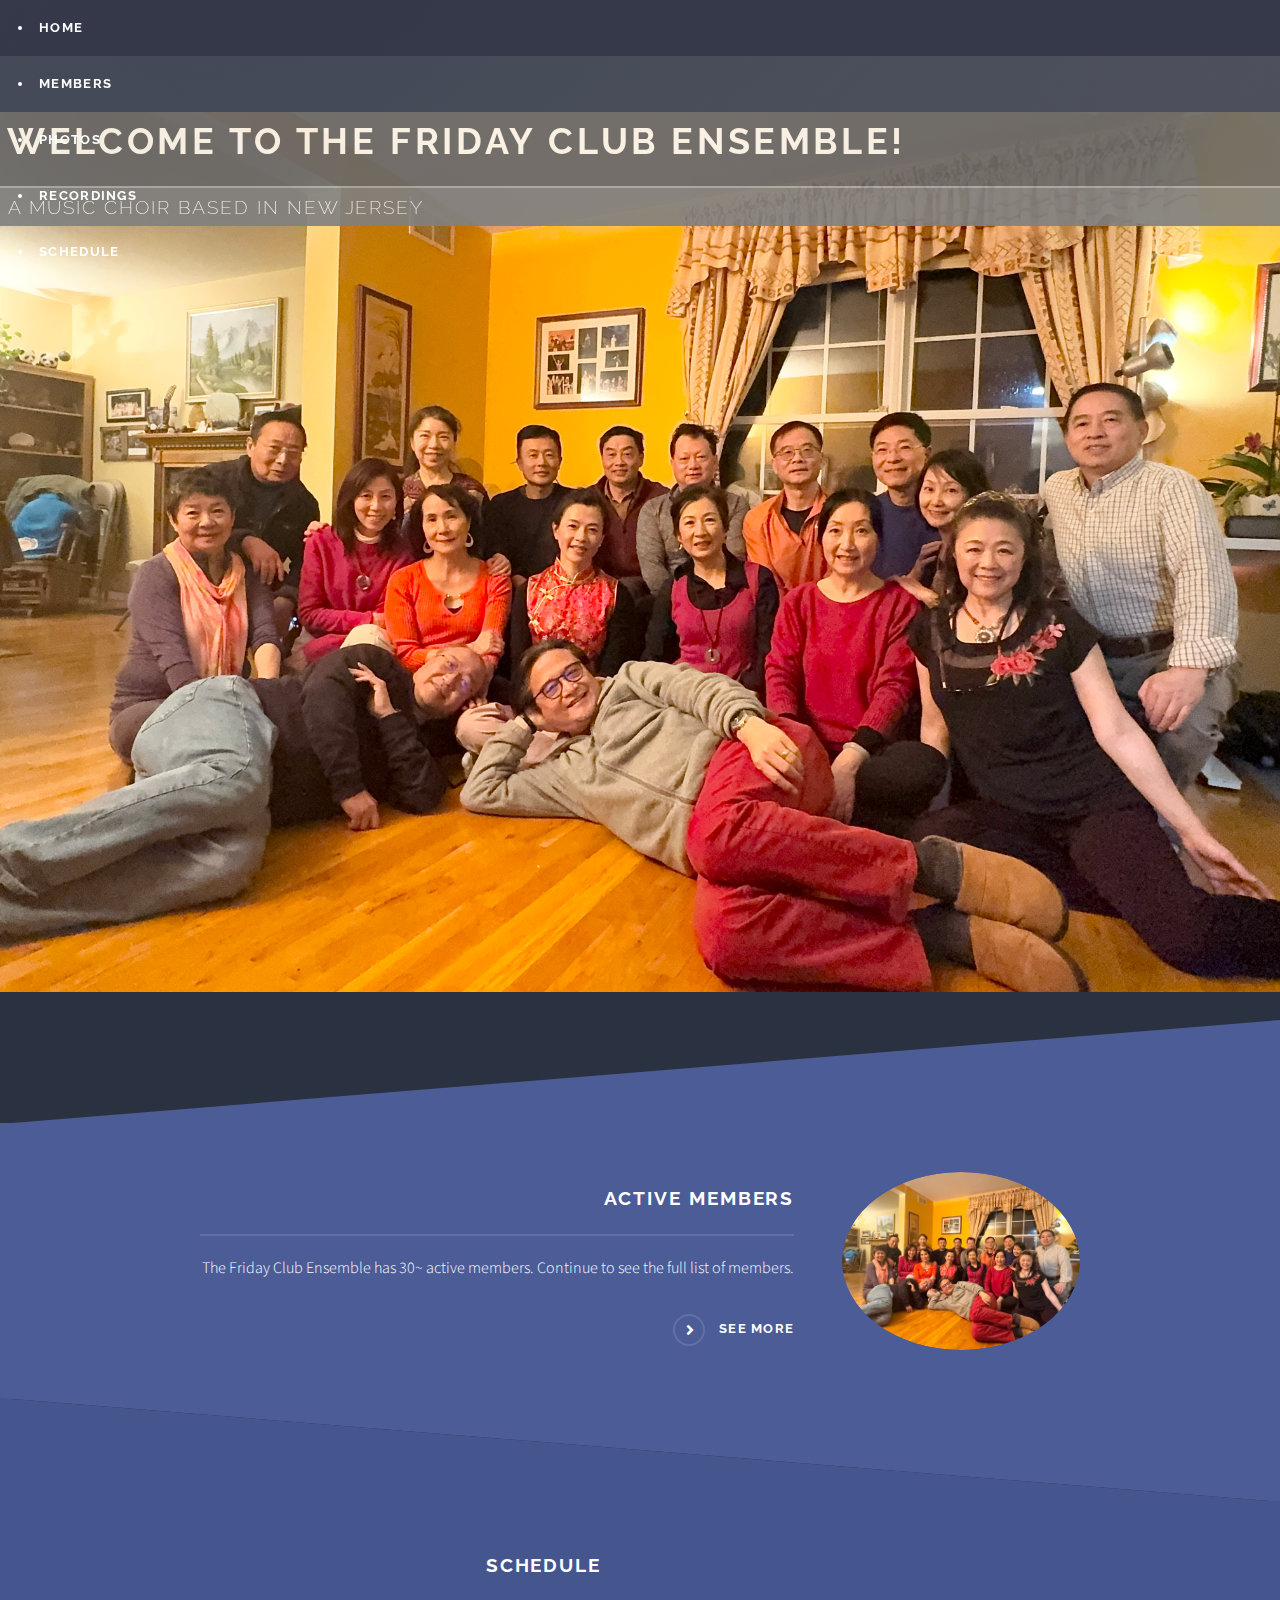
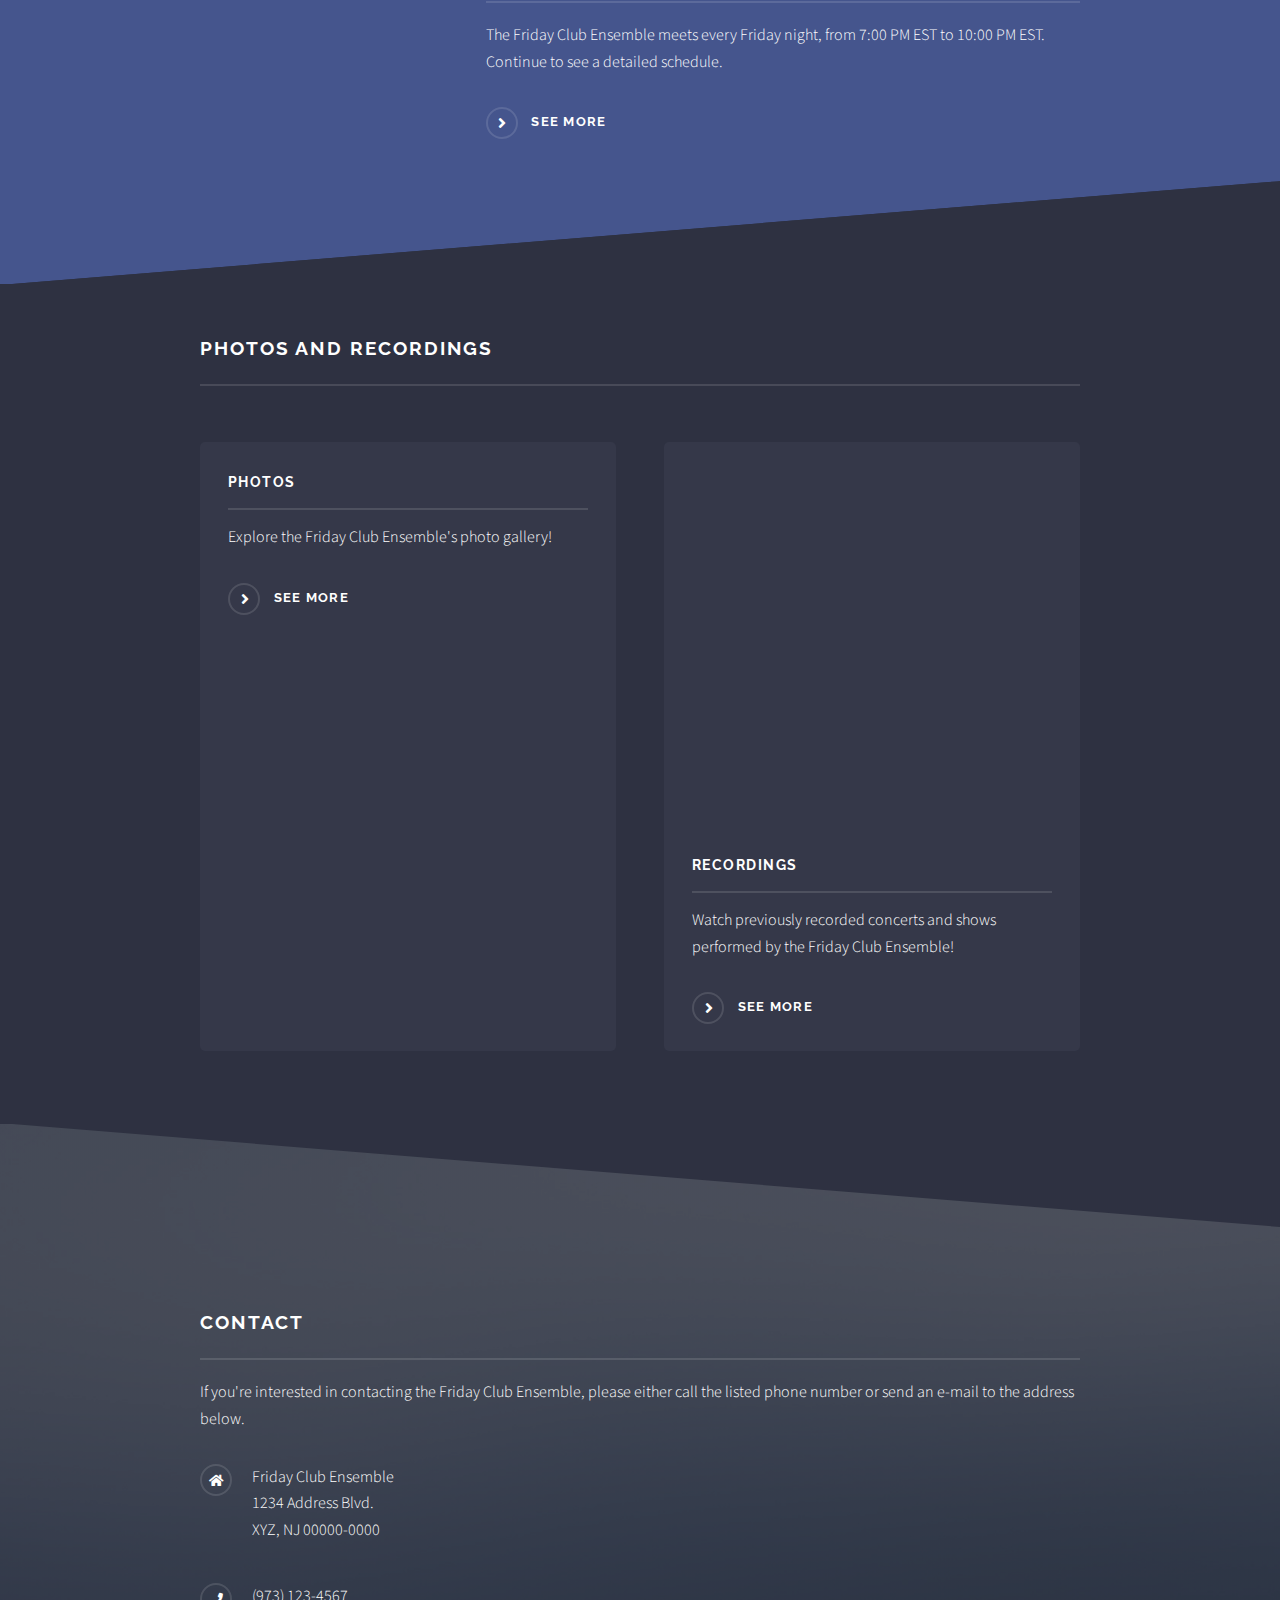
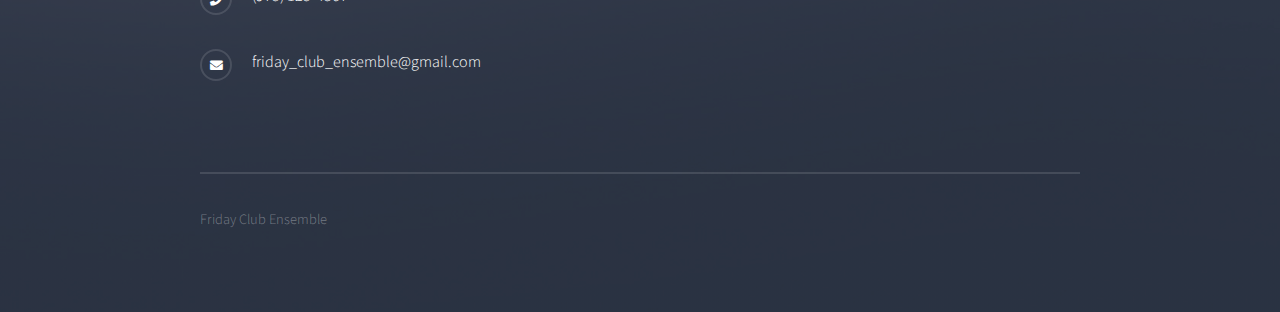
==== commit 99f46b7d: "Add files via upload" ====
--- a/index.html
+++ b/index.html
@@ -20,7 +20,16 @@
 				<!-- Header -->
 					<header id="header">
 					<!-- <header id="header" class="alt"> -->
-						<h1><a href="index.html">Friday Club Ensemble</a></h1>
+						<h1>
+							<!--<a href="index.html">Friday Club Ensemble</a>-->
+							<ul>
+								<li><a href="index.html">Home</a></li>
+								<li><a href="members.html">Members</a></li>
+								<li><a href="index.html">Photos</a></li>
+								<li><a href="index.html">Recordings</a></li>
+								<li><a href="index.html">Schedule</a></li>
+							</ul>
+						</h1>
 						<!--
 						<nav>
 							<a href="#menu">Menu</a>
@@ -34,7 +43,7 @@
 							<h2>Menu</h2>
 							<ul class="links">
 								<li><a href="index.html">Home</a></li>
-								<li><a href="index.html">Members</a></li>
+								<li><a href="members.html">Members</a></li>
 								<li><a href="index.html">Directors</a></li>
 								<li><a href="index.html">Photos</a></li>
 								<li><a href="index.html">Recordings</a></li>
@@ -62,16 +71,17 @@
 						<!-- One -->
 							<section id="one" class="wrapper spotlight style1">
 								<div class="inner">
-									<a href="#" class="image"><img src="images/pic01.jpg" alt="" /></a>
+									<a href="#" class="image"><img src="images/photos/mmexport1710710297868.jpg" alt="" /></a>
 									<div class="content">
 										<h2 class="major">Active Members</h2>
-										<p>Lorem ipsum dolor sit amet, etiam lorem adipiscing elit. Cras turpis ante, nullam sit amet turpis non, sollicitudin posuere urna. Mauris id tellus arcu. Nunc vehicula id nulla dignissim dapibus. Nullam ultrices, neque et faucibus viverra, ex nulla cursus.</p>
+										<p>The Friday Club Ensemble has 30~ active members. Continue to see the full list of members.</p>
 										<a href="#" class="special">See more</a>
 									</div>
 								</div>
 							</section>
 
 						<!-- Two -->
+						<!--
 							<section id="two" class="wrapper alt spotlight style2">
 								<div class="inner">
 									<a href="#" class="image"><img src="images/pic02.jpg" alt="" /></a>
@@ -82,35 +92,36 @@
 									</div>
 								</div>
 							</section>
-
+						-->
 						<!-- Three -->
-							<section id="three" class="wrapper spotlight style3">
+							<section id="three" class="wrapper alt spotlight style2">
 								<div class="inner">
-									<a href="#" class="image"><img src="images/pic03.jpg" alt="" /></a>
+									<a href="#" class="image"><img src="images/photos/49013828521_d477af3d32_o.jpg" alt="" /></a>
 									<div class="content">
 										<h2 class="major">Schedule</h2>
-										<p>Lorem ipsum dolor sit amet, etiam lorem adipiscing elit. Cras turpis ante, nullam sit amet turpis non, sollicitudin posuere urna. Mauris id tellus arcu. Nunc vehicula id nulla dignissim dapibus. Nullam ultrices, neque et faucibus viverra, ex nulla cursus.</p>
+										<p>The Friday Club Ensemble meets every Friday night, from 7:00 PM EST to 10:00 PM EST. Continue to see a detailed schedule.</p>
 										<a href="#" class="special">See more</a>
 									</div>
 								</div>
 							</section>
 
 						<!-- Four -->
-							<section id="four" class="wrapper alt style1">
+							<section id="four" class="wrapper style1">
 								<div class="inner">
 									<h2 class="major">Photos and Recordings</h2>
-									<p>Cras mattis ante fermentum, malesuada neque vitae, eleifend erat. Phasellus non pulvinar erat. Fusce tincidunt, nisl eget mattis egestas, purus ipsum consequat orci, sit amet lobortis lorem lacus in tellus. Sed ac elementum arcu. Quisque placerat auctor laoreet.</p>
+									<p></p>
 									<section class="features">
 										<article>
-											<a href="#" class="image"><img src="images/pic04.jpg" alt="" /></a>
+											<a href="#" class="image"><img src="images/photos/49013236443_8d5b847574_o.jpg" alt="" /></a>
 											<h3 class="major">Photos</h3>
-											<p>Lorem ipsum dolor sit amet, consectetur adipiscing vehicula id nulla dignissim dapibus ultrices.</p>
+											<p>Explore the Friday Club Ensemble's photo gallery!</p>
 											<a href="#" class="special">See more</a>
 										</article>
 										<article>
-											<a href="#" class="image"><img src="images/pic05.jpg" alt="" /></a>
+											<!--<a href="#" class="image"><img src="images/pic05.jpg" alt="" /></a>-->
+											<iframe height="383px" class="image" src="https://www.youtube.com/embed/HMKn5p_kYK8" frameborder="0" allowfullscreen></iframe>
 											<h3 class="major">Recordings</h3>
-											<p>Lorem ipsum dolor sit amet, consectetur adipiscing vehicula id nulla dignissim dapibus ultrices.</p>
+											<p>Watch previously recorded concerts and shows performed by the Friday Club Ensemble!</p>
 											<a href="#" class="special">See more</a>
 										</article>
 									</section>
@@ -128,7 +139,7 @@
 					<section id="footer">
 						<div class="inner">
 							<h2 class="major">Contact</h2>
-							<p>Cras mattis ante fermentum, malesuada neque vitae, eleifend erat. Phasellus non pulvinar erat. Fusce tincidunt, nisl eget mattis egestas, purus ipsum consequat orci, sit amet lobortis lorem lacus in tellus. Sed ac elementum arcu. Quisque placerat auctor laoreet.</p>
+							<p>If you're interested in contacting the Friday Club Ensemble, please either call the listed phone number or send an e-mail to the address below.</p>
 							<!--
 							<form method="post" action="#">
 								<div class="fields">
@@ -152,12 +163,12 @@
 							-->
 							<ul class="contact">
 								<li class="icon solid fa-home">
-									Untitled Inc<br />
-									1234 Somewhere Road Suite #2894<br />
+									Friday Club Ensemble<br />
+									1234 Address Blvd.<br />
 									XYZ, NJ 00000-0000
 								</li>
-								<li class="icon solid fa-phone">(000) 000-0000</li>
-								<li class="icon solid fa-envelope">information@untitled.tld</li>
+								<li class="icon solid fa-phone">(973) 123-4567</li>
+								<li class="icon solid fa-envelope">friday_club_ensemble@gmail.com</li>
 							<!--
 								<li class="icon brands fa-twitter"><a href="#">twitter.com/untitled-tld</a></li>
 								<li class="icon brands fa-facebook-f"><a href="#">facebook.com/untitled-tld</a></li>
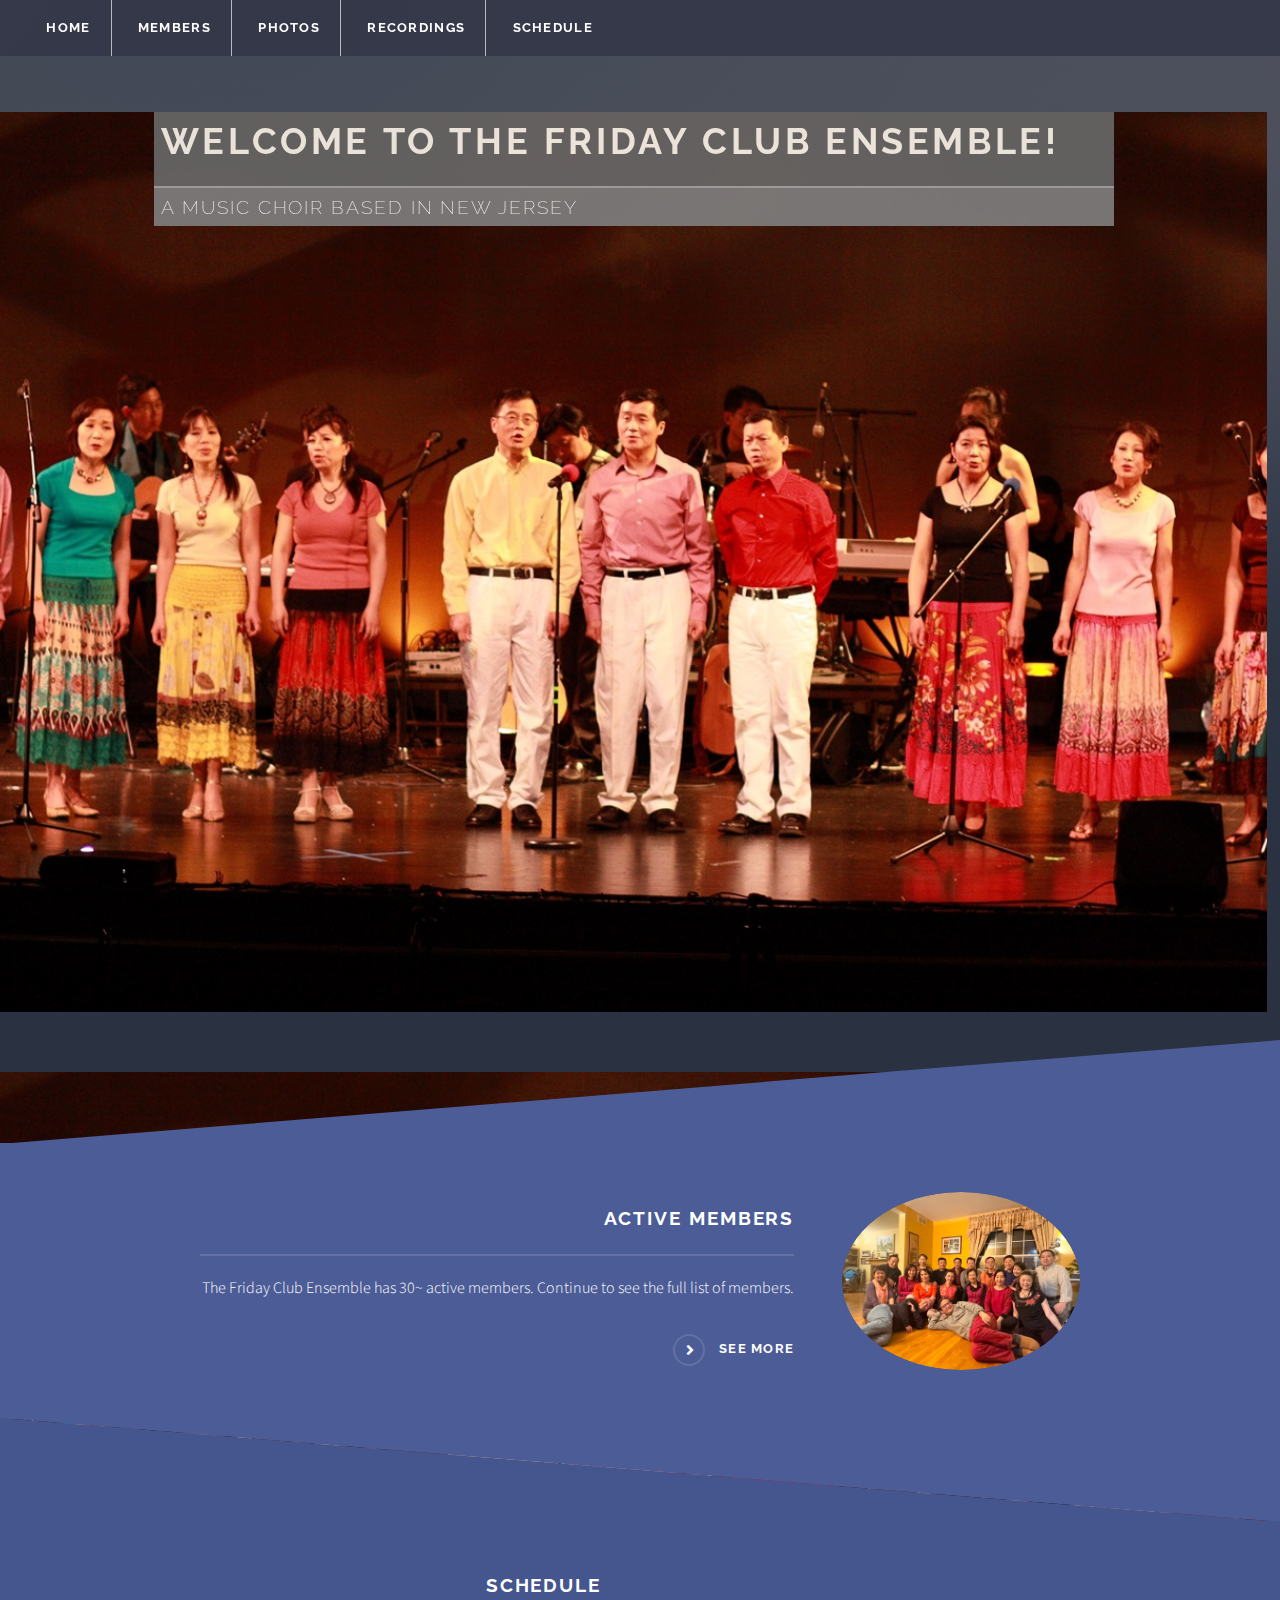
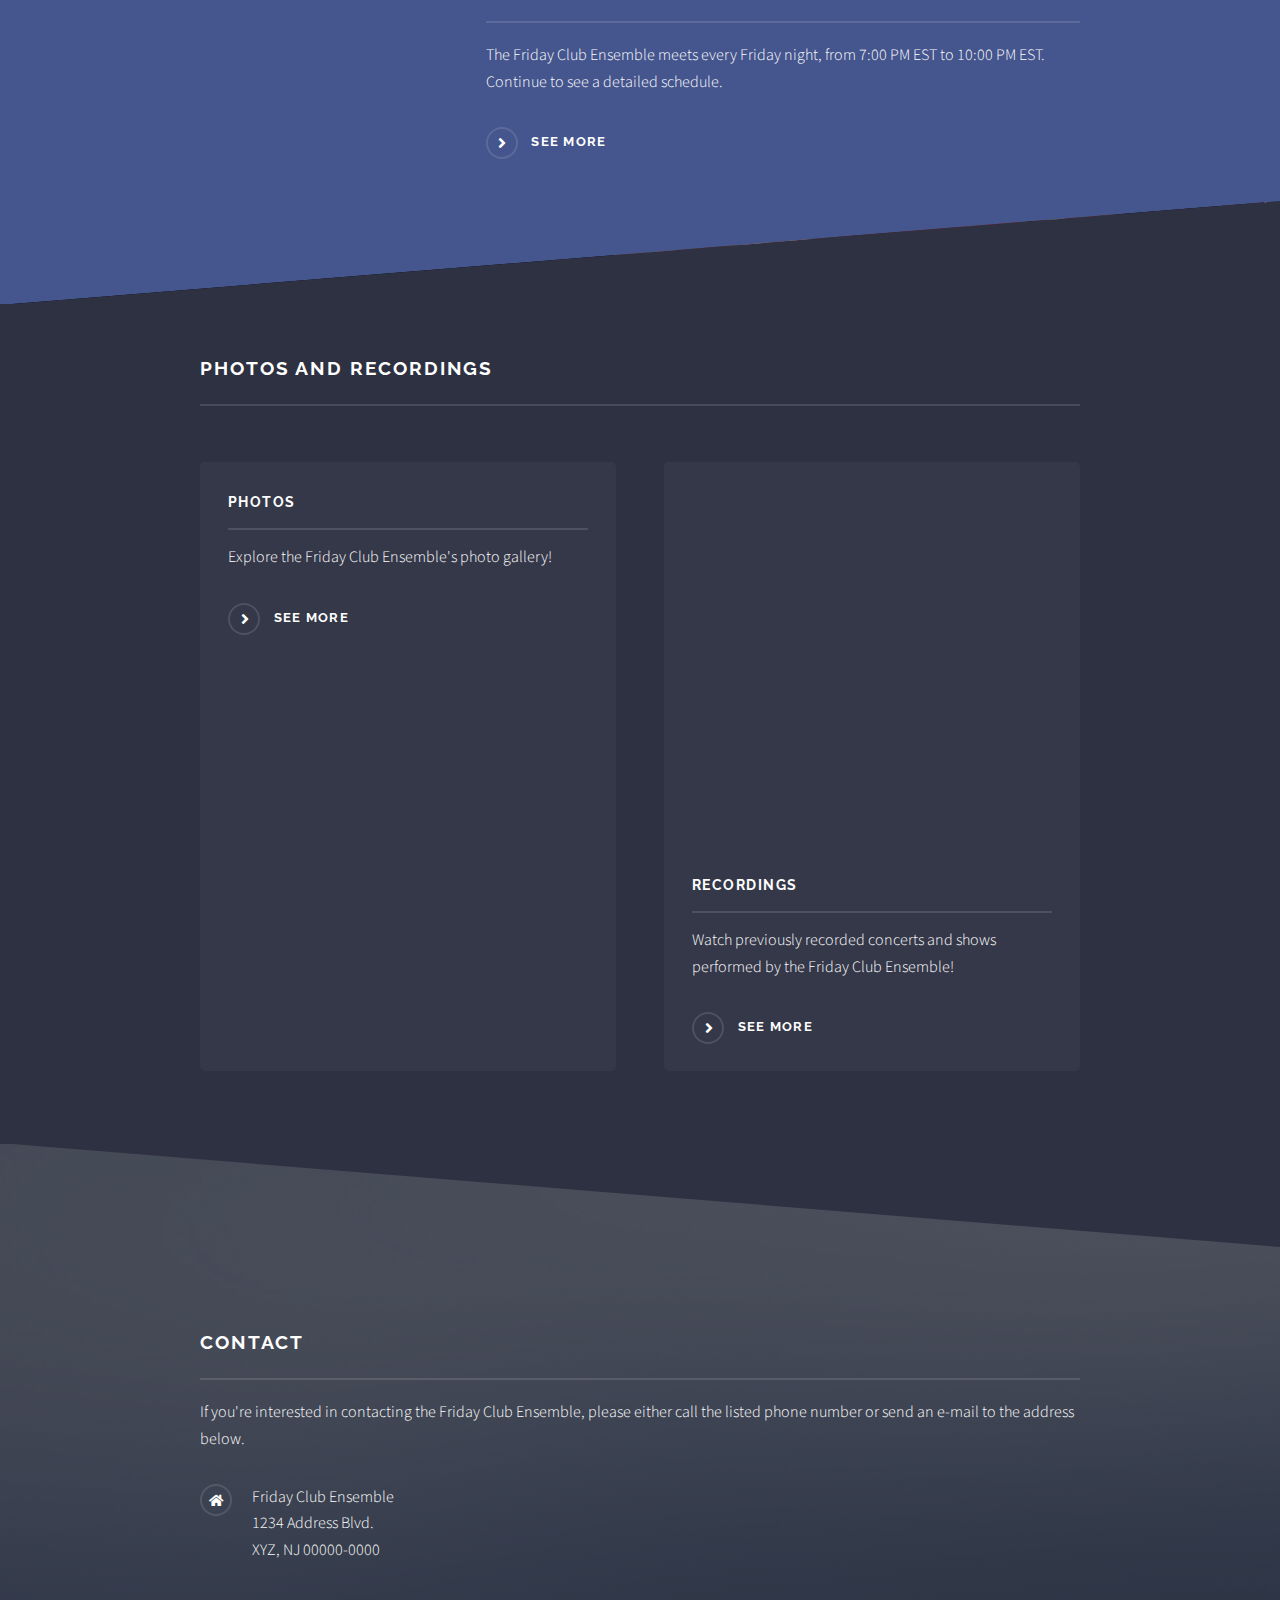
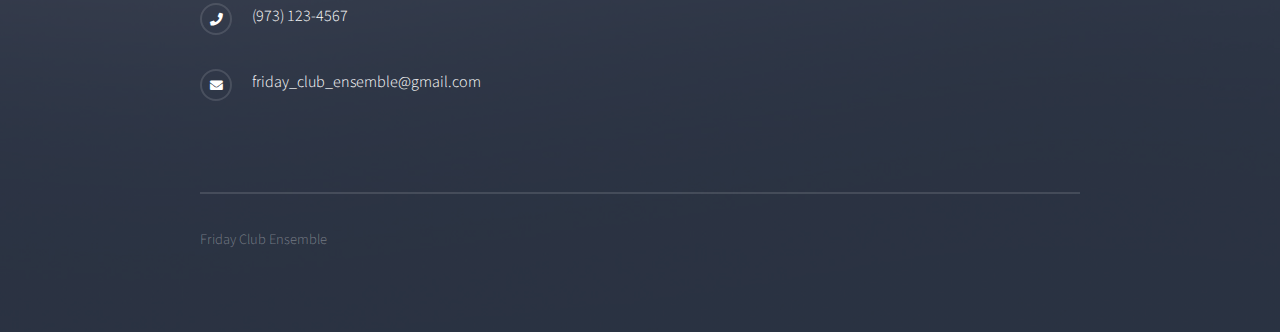
==== commit 2e208e19: "Add files via upload" ====
--- a/index.html
+++ b/index.html
@@ -96,7 +96,7 @@
 						<!-- Three -->
 							<section id="three" class="wrapper alt spotlight style2">
 								<div class="inner">
-									<a href="#" class="image"><img src="images/photos/49013828521_d477af3d32_o.jpg" alt="" /></a>
+									<a href="#" class="image"><img src="images/photos/49013828521d477af3d32o.jpg" alt="" /></a>
 									<div class="content">
 										<h2 class="major">Schedule</h2>
 										<p>The Friday Club Ensemble meets every Friday night, from 7:00 PM EST to 10:00 PM EST. Continue to see a detailed schedule.</p>
@@ -112,7 +112,7 @@
 									<p></p>
 									<section class="features">
 										<article>
-											<a href="#" class="image"><img src="images/photos/49013236443_8d5b847574_o.jpg" alt="" /></a>
+											<a href="#" class="image"><img src="images/photos/490132364438d5b847574o.jpg" alt="" /></a>
 											<h3 class="major">Photos</h3>
 											<p>Explore the Friday Club Ensemble's photo gallery!</p>
 											<a href="#" class="special">See more</a>
--- a/assets/css/main.css
+++ b/assets/css/main.css
@@ -3087,6 +3087,37 @@
 		z-index: 10000;
 	}
 
+		#header h1 li {
+			float: left;
+			display: inline;
+			border-right: 1px solid #bbb;
+		}
+
+		#header h1 li:last-child {
+			border-right: none;
+		}
+
+		#header h1 li a {
+			display: block;
+			color: white;
+			text-align: center;
+			padding: 0px 20px;
+			text-decoration: none;
+		}
+
+		#header h1 li a:hover {
+			background-color: #111;
+		}
+
+		#header h1 ul {
+
+			list-style-type: none;
+			margin: 0;
+			padding: 0;
+			/*overflow: hidden;*/
+			background-color: #333;
+		}
+
 		#header h1 {
 			-moz-transition: opacity 0.2s ease-in-out, visibility 0.2s;
 			-webkit-transition: opacity 0.2s ease-in-out, visibility 0.2s;
@@ -3097,6 +3128,7 @@
 			margin-bottom: 0;
 			opacity: 1;
 			visibility: visible;
+			display: inline-block;
 		}
 
 			#header h1 a {
@@ -3379,22 +3411,23 @@
 
 	#banner {
 		/*padding: 10em 0 4.75em 0 ;*/
-		padding: 3.7em 0 0em 0 ;
+		padding: 3.6em 0em 0em 0 ;
 	}
 
 		#banner .outter {
-			background-image: url("../../images/photos/mmexport1710710297868.jpg");
+			background-image: url("../../images/photos/_MG_4583.jpg");
 			background-position: center;
 			background-size: cover;
-			width: 100%;
-			height: 100%;
+			background-repeat: no-repeat;
+			width: 99vw;
+			height: 100vh;
 			opacity: 1;
 		}
 
 		#banner .inner {
 			margin: 0 auto;
-			width: 80em;
-			height: 55em;
+			width: 60em;
+			height: 60em;
 		}
 
 		#banner .logo {
@@ -4178,4 +4211,4 @@
 			padding: 2em 1.5em 0.1em 1.5em ;
 		}
 
-	}+	}
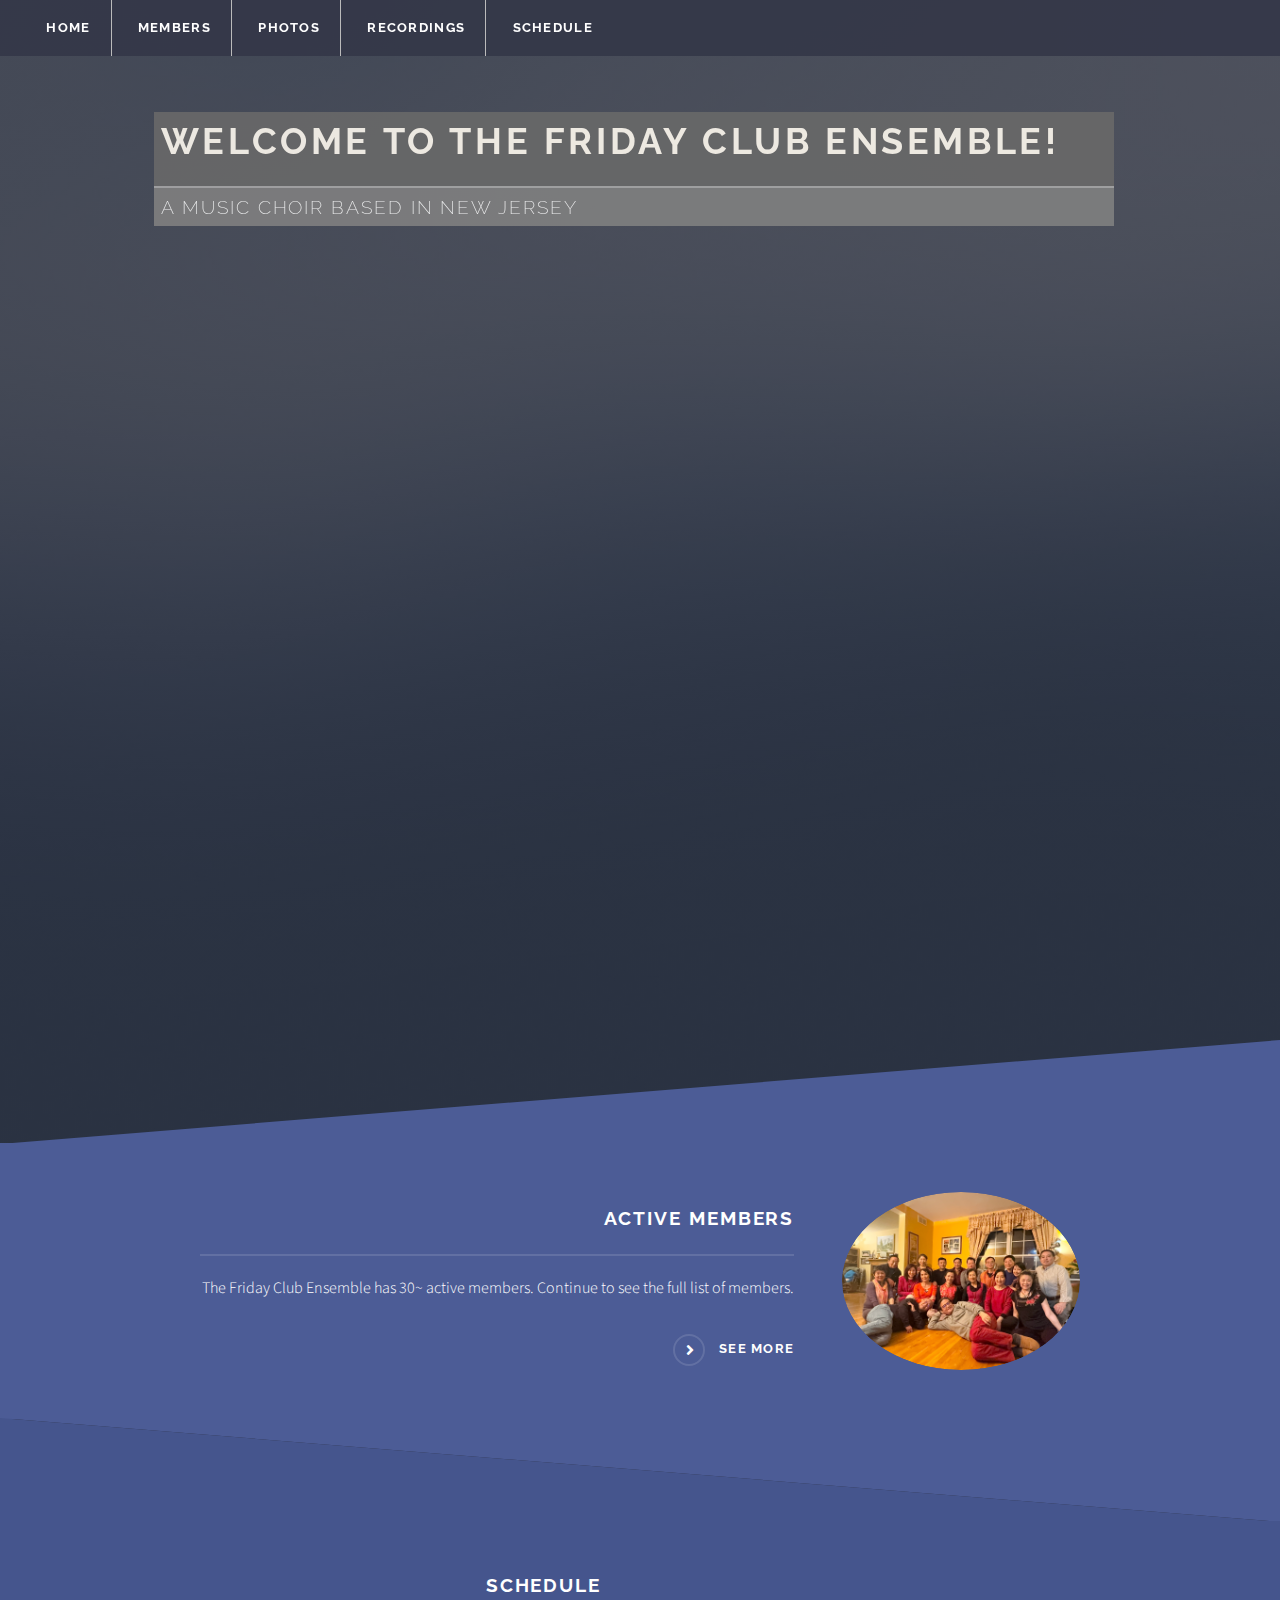
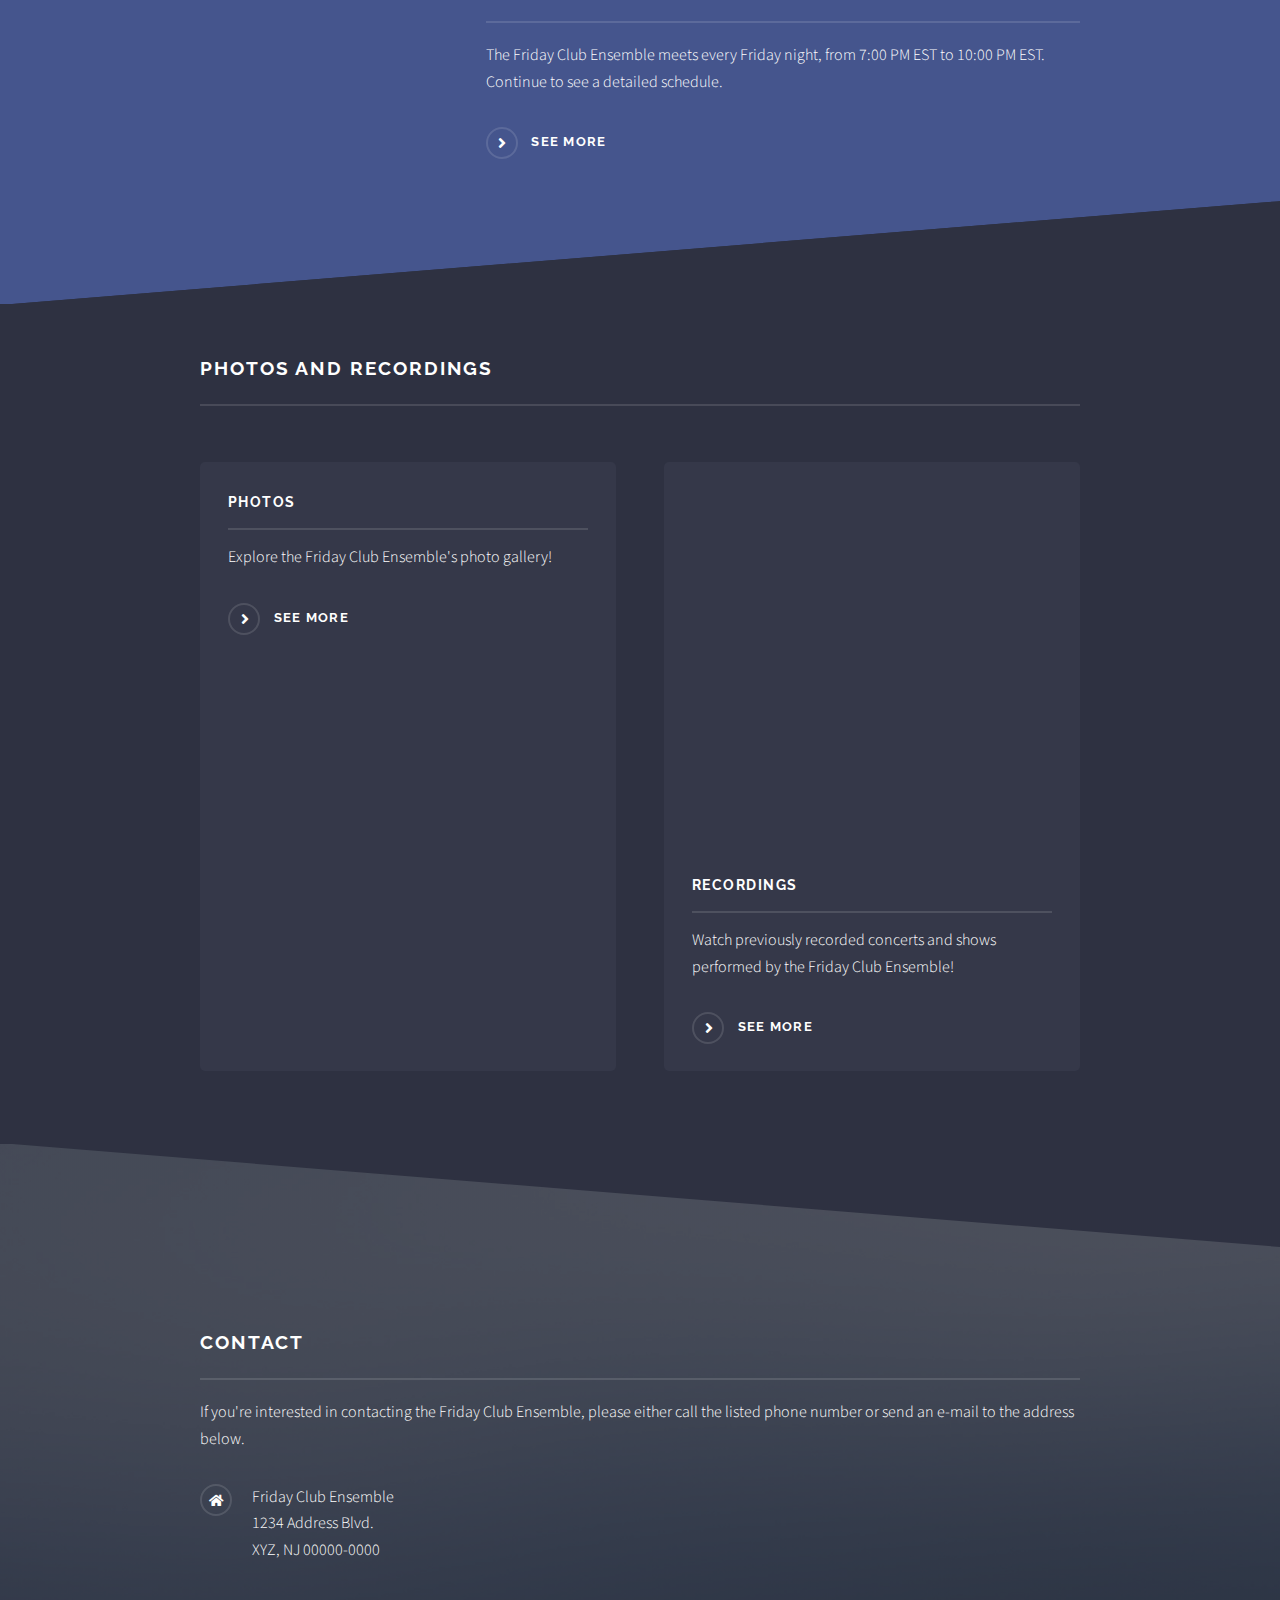
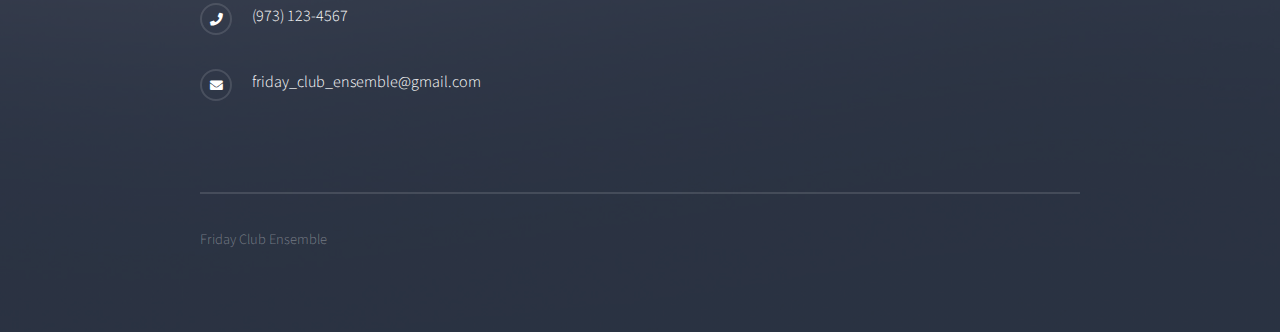
==== commit 3f09a6ee: "Add files via upload" ====
--- a/index.html
+++ b/index.html
@@ -71,7 +71,7 @@
 						<!-- One -->
 							<section id="one" class="wrapper spotlight style1">
 								<div class="inner">
-									<a href="#" class="image"><img src="images/photos/mmexport1710710297868.jpg" alt="" /></a>
+									<a href="#" class="image"><img src="images/mmexport1710710297868.jpg" alt="" /></a>
 									<div class="content">
 										<h2 class="major">Active Members</h2>
 										<p>The Friday Club Ensemble has 30~ active members. Continue to see the full list of members.</p>
@@ -96,7 +96,7 @@
 						<!-- Three -->
 							<section id="three" class="wrapper alt spotlight style2">
 								<div class="inner">
-									<a href="#" class="image"><img src="images/photos/49013828521d477af3d32o.jpg" alt="" /></a>
+									<a href="#" class="image"><img src="images/49013828521d477af3d32o.jpg" alt="" /></a>
 									<div class="content">
 										<h2 class="major">Schedule</h2>
 										<p>The Friday Club Ensemble meets every Friday night, from 7:00 PM EST to 10:00 PM EST. Continue to see a detailed schedule.</p>
@@ -112,7 +112,7 @@
 									<p></p>
 									<section class="features">
 										<article>
-											<a href="#" class="image"><img src="images/photos/490132364438d5b847574o.jpg" alt="" /></a>
+											<a href="#" class="image"><img src="images/490132364438d5b847574o.jpg" alt="" /></a>
 											<h3 class="major">Photos</h3>
 											<p>Explore the Friday Club Ensemble's photo gallery!</p>
 											<a href="#" class="special">See more</a>
--- a/assets/css/main.css
+++ b/assets/css/main.css
@@ -3415,7 +3415,7 @@
 	}
 
 		#banner .outter {
-			background-image: url("../../images/photos/_MG_4583.jpg");
+			background-image: url("../../images/photos/MG4583.jpg");
 			background-position: center;
 			background-size: cover;
 			background-repeat: no-repeat;
